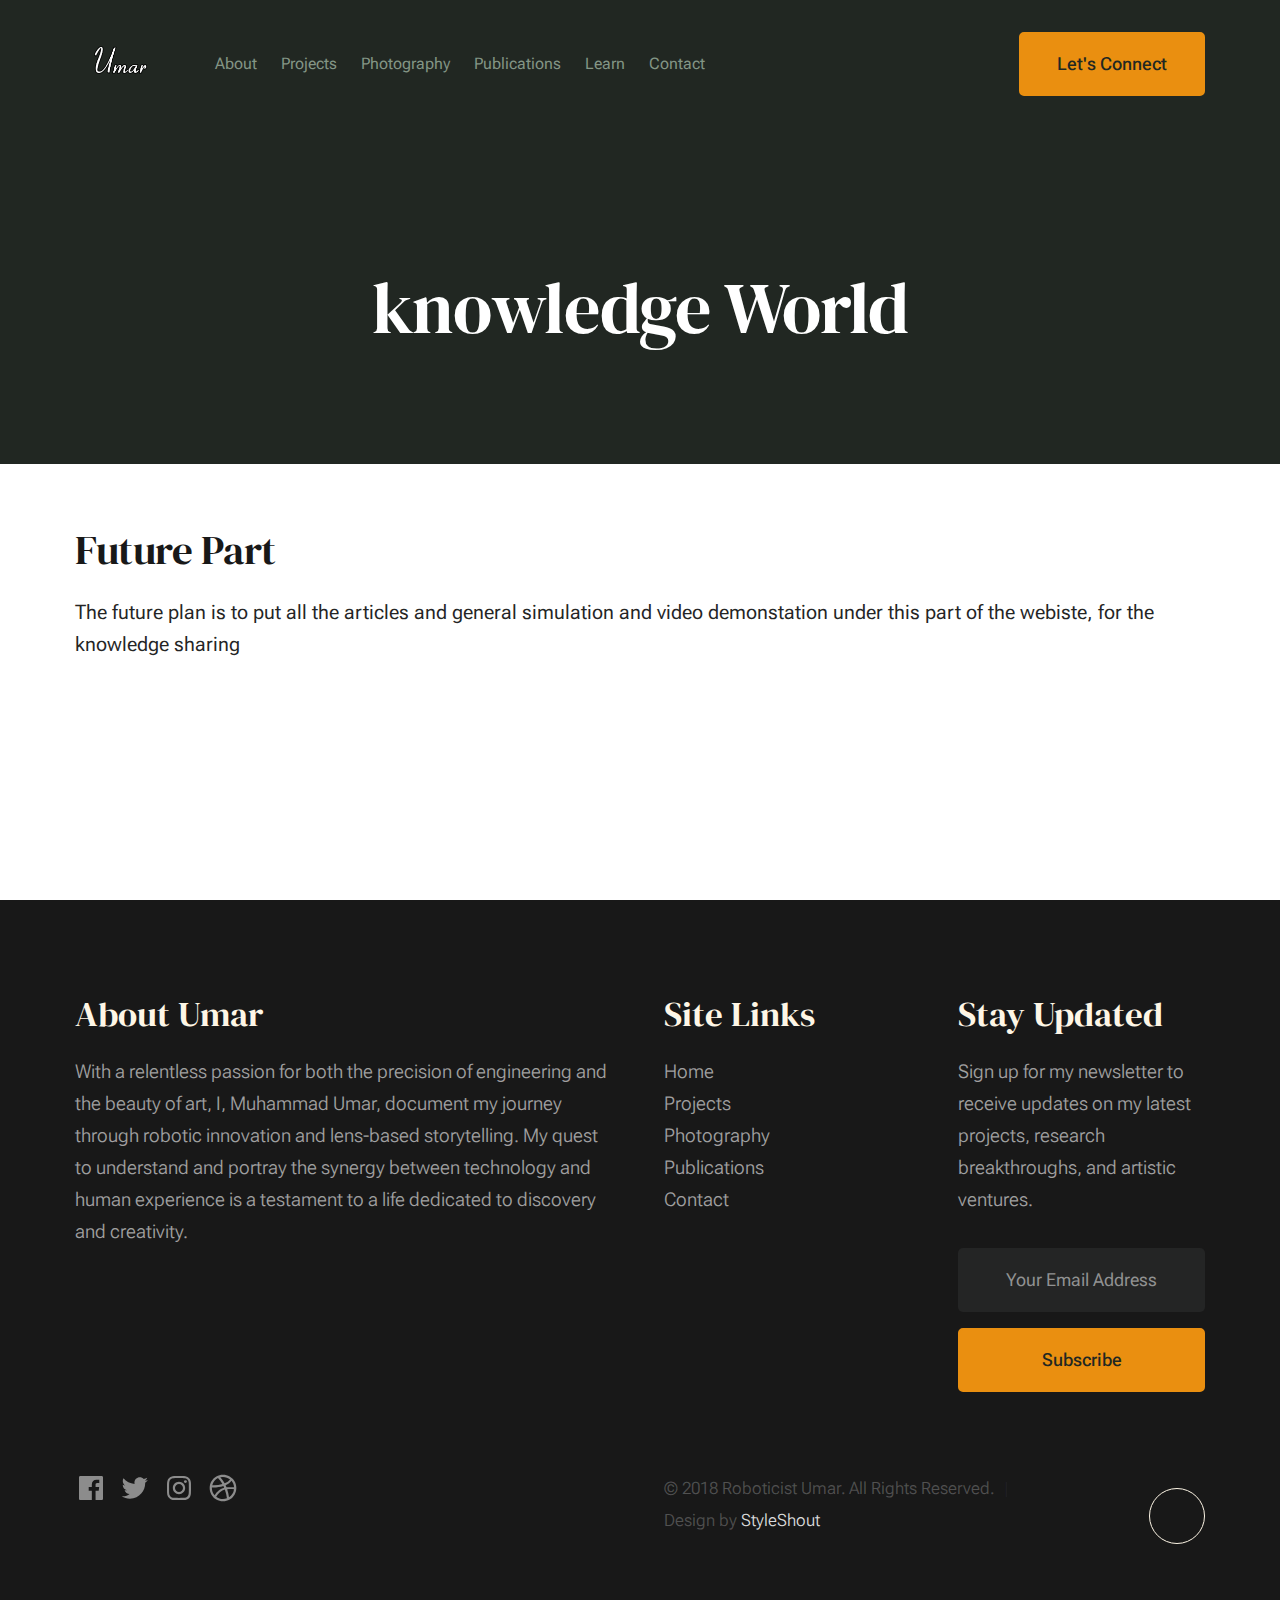
==== learn.html @ 699fba57 "First upload via browser from 2024 repository" ====
<!DOCTYPE html>
<html lang="en" class="no-js">

<head>
    <!-- basic page needs
    ================================================== -->
    <meta charset="utf-8">
    <meta name="viewport" content="width=device-width, initial-scale=1">
    <title>Roboticist Umar</title>

    <!-- CSS ================================================== -->
    <link rel="stylesheet" href="css/vendor.css">
    <link rel="stylesheet" href="css/styles.css">

    <!-- favicons
    ================================================== -->
    <link rel="apple-touch-icon" sizes="180x180" href="apple-touch-icon.png">
    <link rel="icon" type="image/png" sizes="512x512" href="U-Logo-512x512.png">
    <link rel="manifest" href="site.webmanifest">
</head>

<body id="top">
    <!-- page wrap
    ================================================== -->
    <div id="page" class="s-pagewrap ss-home">

        <!-- # site header 
        ================================================== -->
        <header class="s-header">
            <div class="row s-header__inner width-sixteen-col">
                <div class="s-header__block">
                    <div class="s-header__logo">
                        <a class="logo" href="index.html">
                            <img class="logo-image" src="images/Masood Studio Logo.png" alt="Homepage">
                        </a>
                    </div>
                    <style>
                        .logo-image {
                            width: 750px;
                            /* Adjust as needed */
                            height: auto;
                        }
                    </style>
                    <a class="s-header__menu-toggle" href="#0"><span>Menu</span></a>
                </div>
                <nav class="s-header__nav">
                    <ul class="s-header__menu-links">
                        <li><a href="index.html">About</a></li>
                        <li><a href="projects.html">Projects</a></li>
                        <li><a href="photography.html">Photography</a></li>
                        <li><a href="publications.html">Publications</a></li>
                        <li><a href="learn.html">Learn</a></li>
                        <li><a href="contact.html">Contact</a></li>
                    </ul>
                    <div class="s-header__contact">
                        <a href="contact.html" class="btn btn--primary s-header__contact-btn">Let's Connect</a>
                    </div>
                </nav>
            </div>
        </header>

        <!-- # site main content -->
        <!-- # site main content -->
        <section id="content" class="s-content">

            <section class="s-pageheader pageheader">
                <div class="row">
                    <div class="column">
                        <h1 style="color: white;">knowledge World</h1>
                    </div>
                </div>
                <!-- truncated for brevity -->
            </section>

            <div class="row">
                <div class="column">
                    <h2 class="s-content__subheader">Future Part</h2>
                    <p>The future plan is to put all the articles and general simulation and video demonstation under this part of the webiste, for the knowledge sharing</p>
                </div>
            </div>

        </section>

    </div>







    <!-- Footer -->
    <footer class="s-footer">
        <div class="row s-footer__content">
            <div class="column xl-6 lg-6 md-12 s-footer__block s-footer__about">
                <h3>About Umar</h3>
                <p>
                    With a relentless passion for both the precision of engineering and the beauty of art, I, Muhammad
                    Umar, document my journey through robotic innovation and lens-based storytelling. My quest to
                    understand and portray the synergy between technology and human experience is a testament to a life
                    dedicated to discovery and creativity.
                </p>
            </div>
            <div class="column xl-3 lg-6 md-12 s-footer__block s-footer__site-links">
                <h3>Site Links</h3>
                <ul class="link-list">
                    <li><a href="index.html">Home</a></li>
                    <li><a href="projects.html">Projects</a></li>
                    <li><a href="photography.html">Photography</a></li>
                    <li><a href="publications.html">Publications</a></li>
                    <li><a href="contact.html">Contact</a></li>
                </ul>
            </div>
            <div class="column xl-3 lg-6 md-12 tab-12 s-footer__block s-footer__newsletter">
                <h3>Stay Updated</h3>
                <p>
                    Sign up for my newsletter to receive updates on my latest projects, research breakthroughs, and
                    artistic ventures.
                </p>
                <div class="subscribe-form">
                    <form id="mc-form" class="mc-form">
                        <input type="email" name="EMAIL" id="mce-EMAIL" class="u-fullwidth text-center"
                            placeholder="Your Email Address" required>
                        <input type="submit" name="subscribe" value="Subscribe"
                            class="btn btn--primary btn--small u-fullwidth">
                        <div class="mc-status"></div>
                    </form>
                </div>
            </div>
        </div>

        <div class="row s-footer__bottom">
            <div class="column xl-6 lg-12">
                <!-- Social links would go here, replace with your actual social links -->
                <ul class="s-footer__social social-list">
                    <li>
                        <a href="https://www.facebook.com/mumarmasood" target="_blank">
                            <svg xmlns="http://www.w3.org/2000/svg" width="24" height="24" viewBox="0 0 24 24"
                                style="fill:rgba(0, 0, 0, 1);transform:-ms-filter">
                                <path
                                    d="M20,3H4C3.447,3,3,3.448,3,4v16c0,0.552,0.447,1,1,1h8.615v-6.96h-2.338v-2.725h2.338v-2c0-2.325,1.42-3.592,3.5-3.592 c0.699-0.002,1.399,0.034,2.095,0.107v2.42h-1.435c-1.128,0-1.348,0.538-1.348,1.325v1.735h2.697l-0.35,2.725h-2.348V21H20 c0.553,0,1-0.448,1-1V4C21,3.448,20.553,3,20,3z">
                                </path>
                            </svg>
                            <span class="u-screen-reader-text">Facebook</span>
                        </a>
                    </li>
                    <li>
                        <a href="https://www.twitter.com/mumarmasood">
                            <svg xmlns="http://www.w3.org/2000/svg" width="24" height="24" viewBox="0 0 24 24"
                                style="fill:rgba(0, 0, 0, 1);transform:-ms-filter">
                                <path
                                    d="M19.633,7.997c0.013,0.175,0.013,0.349,0.013,0.523c0,5.325-4.053,11.461-11.46,11.461c-2.282,0-4.402-0.661-6.186-1.809 c0.324,0.037,0.636,0.05,0.973,0.05c1.883,0,3.616-0.636,5.001-1.721c-1.771-0.037-3.255-1.197-3.767-2.793 c0.249,0.037,0.499,0.062,0.761,0.062c0.361,0,0.724-0.05,1.061-0.137c-1.847-0.374-3.23-1.995-3.23-3.953v-0.05 c0.537,0.299,1.16,0.486,1.82,0.511C3.534,9.419,2.823,8.184,2.823,6.787c0-0.748,0.199-1.434,0.548-2.032 c1.983,2.443,4.964,4.04,8.306,4.215c-0.062-0.3-0.1-0.611-0.1-0.923c0-2.22,1.796-4.028,4.028-4.028 c1.16,0,2.207,0.486,2.943,1.272c0.91-0.175,1.782-0.512,2.556-0.973c-0.299,0.935-0.936,1.721-1.771,2.22 c0.811-0.088,1.597-0.312,2.319-0.624C21.104,6.712,20.419,7.423,19.633,7.997z">
                                </path>
                            </svg>
                            <span class="u-screen-reader-text">Twitter</span>
                        </a>
                    </li>
                    <li>
                        <a href="https://www.instagram.com/mumarmasood">
                            <svg xmlns="http://www.w3.org/2000/svg" width="24" height="24" viewBox="0 0 24 24"
                                style="fill:rgba(0, 0, 0, 1);transform:-ms-filter">
                                <path
                                    d="M11.999,7.377c-2.554,0-4.623,2.07-4.623,4.623c0,2.554,2.069,4.624,4.623,4.624c2.552,0,4.623-2.07,4.623-4.624 C16.622,9.447,14.551,7.377,11.999,7.377L11.999,7.377z M11.999,15.004c-1.659,0-3.004-1.345-3.004-3.003 c0-1.659,1.345-3.003,3.004-3.003s3.002,1.344,3.002,3.003C15.001,13.659,13.658,15.004,11.999,15.004L11.999,15.004z">
                                </path>
                                <circle cx="16.806" cy="7.207" r="1.078"></circle>
                                <path
                                    d="M20.533,6.111c-0.469-1.209-1.424-2.165-2.633-2.632c-0.699-0.263-1.438-0.404-2.186-0.42 c-0.963-0.042-1.268-0.054-3.71-0.054s-2.755,0-3.71,0.054C7.548,3.074,6.809,3.215,6.11,3.479C4.9,3.946,3.945,4.902,3.477,6.111 c-0.263,0.7-0.404,1.438-0.419,2.186c-0.043,0.962-0.056,1.267-0.056,3.71c0,2.442,0,2.753,0.056,3.71 c0.015,0.748,0.156,1.486,0.419,2.187c0.469,1.208,1.424,2.164,2.634,2.632c0.696,0.272,1.435,0.426,2.185,0.45 c0.963,0.042,1.268,0.055,3.71,0.055s2.755,0,3.71-0.055c0.747-0.015,1.486-0.157,2.186-0.419c1.209-0.469,2.164-1.424,2.633-2.633 c0.263-0.7,0.404-1.438,0.419-2.186c0.043-0.962,0.056-1.267,0.056-3.71s0-2.753-0.056-3.71C20.941,7.57,20.801,6.819,20.533,6.111z M19.315,15.643c-0.007,0.576-0.111,1.147-0.311,1.688c-0.305,0.787-0.926,1.409-1.712,1.711c-0.535,0.199-1.099,0.303-1.67,0.311 c-0.95,0.044-1.218,0.055-3.654,0.055c-2.438,0-2.687,0-3.655-0.055c-0.569-0.007-1.135-0.112-1.669-0.311 c-0.789-0.301-1.414-0.923-1.719-1.711c-0.196-0.534-0.302-1.099-0.311-1.669c-0.043-0.95-0.053-1.218-0.053-3.654 c0-2.437,0-2.686,0.053-3.655c0.007-0.576,0.111-1.146,0.311-1.687c0.305-0.789,0.93-1.41,1.719-1.712 c0.534-0.198,1.1-0.303,1.669-0.311c0.951-0.043,1.218-0.055,3.655-0.055c2.437,0,2.687,0,3.654,0.055 c0.571,0.007,1.135,0.112,1.67,0.311c0.786,0.303,1.407,0.925,1.712,1.712c0.196,0.534,0.302,1.099,0.311,1.669 c0.043,0.951,0.054,1.218,0.054,3.655c0,2.436,0,2.698-0.043,3.654H19.315z">
                                </path>
                            </svg>
                            <span class="u-screen-reader-text">Instagram</span>
                        </a>
                    </li>
                    <li>
                        <a href="https://www.linkedin.com/mumarmasood">
                            <svg xmlns="http://www.w3.org/2000/svg" width="24" height="24" viewBox="0 0 24 24"
                                style="fill: rgba(0, 0, 0, 1);transform:msFilter">
                                <path
                                    d="M20.66 6.98a9.932 9.932 0 0 0-3.641-3.64C15.486 2.447 13.813 2 12 2s-3.486.447-5.02 1.34c-1.533.893-2.747 2.107-3.64 3.64S2 10.187 2 12s.446 3.487 1.34 5.02a9.924 9.924 0 0 0 3.641 3.64C8.514 21.553 10.187 22 12 22s3.486-.447 5.02-1.34a9.932 9.932 0 0 0 3.641-3.64C21.554 15.487 22 13.813 22 12s-.446-3.487-1.34-5.02zM12 3.66c2 0 3.772.64 5.32 1.919-.92 1.174-2.286 2.14-4.1 2.9-1.002-1.813-2.088-3.327-3.261-4.54A7.715 7.715 0 0 1 12 3.66zM5.51 6.8a8.116 8.116 0 0 1 2.711-2.22c1.212 1.201 2.325 2.7 3.34 4.5-2 .6-4.114.9-6.341.9-.573 0-1.006-.013-1.3-.04A8.549 8.549 0 0 1 5.51 6.8zM3.66 12c0-.054.003-.12.01-.2.007-.08.01-.146.01-.2.254.014.641.02 1.161.02 2.666 0 5.146-.367 7.439-1.1.187.373.381.793.58 1.26-1.32.293-2.674 1.006-4.061 2.14S6.4 16.247 5.76 17.5c-1.4-1.587-2.1-3.42-2.1-5.5zM12 20.34c-1.894 0-3.594-.587-5.101-1.759.601-1.187 1.524-2.322 2.771-3.401 1.246-1.08 2.483-1.753 3.71-2.02a29.441 29.441 0 0 1 1.56 6.62 8.166 8.166 0 0 1-2.94.56zm7.08-3.96a8.351 8.351 0 0 1-2.58 2.621c-.24-2.08-.7-4.107-1.379-6.081.932-.066 1.765-.1 2.5-.1.799 0 1.686.034 2.659.1a8.098 8.098 0 0 1-1.2 3.46zm-1.24-5c-1.16 0-2.233.047-3.22.14a27.053 27.053 0 0 0-.68-1.62c2.066-.906 3.532-2.006 4.399-3.3 1.2 1.414 1.854 3.027 1.96 4.84-.812-.04-1.632-.06-2.459-.06z">
                                </path>
                            </svg>
                            <span class="u-screen-reader-text">LinkedIn</span>
                        </a>
                    </li>
                </ul> <!-- end s-footer__social -->
            </div>
            <div class="column xl-6 lg-12">
                <p class="ss-copyright">
                    <span>&copy; 2018 Roboticist Umar. All Rights Reserved.</span>
                    <span>Design by <a href="https://www.styleshout.com/">StyleShout</a></span>
                </p>
            </div>

            <div class="ss-go-top">
                <a class="smoothscroll" title="Back to Top" href="#top">
                    <!-- Back to top SVG icon code -->
                </a>
            </div> <!-- end ss-go-top -->
        </div>

    </footer> <!-- end s-footer -->

    <!-- preloader
================================================== -->


    <!-- Java Script
================================================== -->
    <script src="js/plugins.js"></script>
    <script src="js/main.js"></script>

</body>

</html>
---- css/vendor.css ----
/* ===================================================================
 * Monica Third-party Stylesheets
 * Template Ver. 1.0.0
 * 12-13-2022
 * -------------------------------------------------------------------
 *
 * TOC:
 * # PrismJS
 * # Swiper
 *
 * ------------------------------------------------------------------- */


/* ===================================================================
 * # PrismJS 1.20.0
 *   https://prismjs.com/download.html#themes=prism-okaidia&languages=markup+css+clike+javascript+markup-templating+php 
 *   
 *   okaidia theme for JavaScript, CSS and HTML
 *   Loosely based on Monokai textmate theme by http://www.monokai.nl/
 *   @author ocodia
 * ------------------------------------------------------------------- */
code[class*=language-],
pre[class*=language-] {
  color          : #f8f8f2;
  background     : none;
  text-shadow    : 0 1px rgba(0, 0, 0, 0.3);
  font-family    : var(--font-mono);
  font-size      : calc(var(--text-size) * 0.9444);
  text-align     : left;
  white-space    : pre;
  word-spacing   : normal;
  word-break     : normal;
  word-wrap      : normal;
  line-height    : var(--vspace-1);
  -moz-tab-size  : 4;
  -o-tab-size    : 4;
  tab-size       : 4;
  -webkit-hyphens: none;
  -ms-hyphens    : none;
  hyphens        : none;
}

/* Code blocks */
pre[class*=language-] {
  padding : var(--vspace-0_5) 0 var(--vspace-1);
  margin  : var(--vspace-1) 0;
  overflow: auto;
}

:not(pre)>code[class*=language-],
pre[class*=language-] {
  background: #272822;
}

/* Inline code */
:not(pre)>code[class*=language-] {
  padding    : 0.1em;
  white-space: normal;
}

.token.comment,
.token.prolog,
.token.doctype,
.token.cdata {
  color: slategray;
}

.token.punctuation {
  color: #f8f8f2;
}

.token.namespace {
  opacity: 0.7;
}

.token.property,
.token.tag,
.token.constant,
.token.symbol,
.token.deleted {
  color: #f92672;
}

.token.boolean,
.token.number {
  color: #ae81ff;
}

.token.selector,
.token.attr-name,
.token.string,
.token.char,
.token.builtin,
.token.inserted {
  color: #a6e22e;
}

.token.operator,
.token.entity,
.token.url,
.language-css .token.string,
.style .token.string,
.token.variable {
  color: #f8f8f2;
}

.token.atrule,
.token.attr-value,
.token.function,
.token.class-name {
  color: #e6db74;
}

.token.keyword {
  color: #66d9ef;
}

.token.regex,
.token.important {
  color: #fd971f;
}

.token.important,
.token.bold {
  font-weight: bold;
}

.token.italic {
  font-style: italic;
}

.token.entity {
  cursor: help;
}



/* ===================================================================
 * # Swiper 6.4.5
 *   Most modern mobile touch slider and framework with hardware accelerated transitions
 *   https://swiperjs.com
 *
 *   Copyright 2014-2020 Vladimir Kharlampidi
 *
 *   Released under the MIT License
 *
 *   Released on: December 18, 2020
 * ------------------------------------------------------------------- */
@font-face {
  font-family: "swiper-icons";
  src        : url("data:application/font-woff;charset=utf-8;base64, [base64]//wADZ2x5ZgAAAywAAADMAAAD2MHtryVoZWFkAAABbAAAADAAAAA2E2+eoWhoZWEAAAGcAAAAHwAAACQC9gDzaG10eAAAAigAAAAZAAAArgJkABFsb2NhAAAC0AAAAFoAAABaFQAUGG1heHAAAAG8AAAAHwAAACAAcABAbmFtZQAAA/gAAAE5AAACXvFdBwlwb3N0AAAFNAAAAGIAAACE5s74hXjaY2BkYGAAYpf5Hu/j+W2+MnAzMYDAzaX6QjD6/4//Bxj5GA8AuRwMYGkAPywL13jaY2BkYGA88P8Agx4j+/8fQDYfA1AEBWgDAIB2BOoAeNpjYGRgYNBh4GdgYgABEMnIABJzYNADCQAACWgAsQB42mNgYfzCOIGBlYGB0YcxjYGBwR1Kf2WQZGhhYGBiYGVmgAFGBiQQkOaawtDAoMBQxXjg/wEGPcYDDA4wNUA2CCgwsAAAO4EL6gAAeNpj2M0gyAACqxgGNWBkZ2D4/wMA+xkDdgAAAHjaY2BgYGaAYBkGRgYQiAHyGMF8FgYHIM3DwMHABGQrMOgyWDLEM1T9/w8UBfEMgLzE////P/5//f/V/xv+r4eaAAeMbAxwIUYmIMHEgKYAYjUcsDAwsLKxc3BycfPw8jEQA/[base64]/uznmfPFBNODM2K7MTQ45YEAZqGP81AmGGcF3iPqOop0r1SPTaTbVkfUe4HXj97wYE+yNwWYxwWu4v1ugWHgo3S1XdZEVqWM7ET0cfnLGxWfkgR42o2PvWrDMBSFj/IHLaF0zKjRgdiVMwScNRAoWUoH78Y2icB/yIY09An6AH2Bdu/UB+yxopYshQiEvnvu0dURgDt8QeC8PDw7Fpji3fEA4z/PEJ6YOB5hKh4dj3EvXhxPqH/SKUY3rJ7srZ4FZnh1PMAtPhwP6fl2PMJMPDgeQ4rY8YT6Gzao0eAEA409DuggmTnFnOcSCiEiLMgxCiTI6Cq5DZUd3Qmp10vO0LaLTd2cjN4fOumlc7lUYbSQcZFkutRG7g6JKZKy0RmdLY680CDnEJ+UMkpFFe1RN7nxdVpXrC4aTtnaurOnYercZg2YVmLN/d/gczfEimrE/fs/bOuq29Zmn8tloORaXgZgGa78yO9/cnXm2BpaGvq25Dv9S4E9+5SIc9PqupJKhYFSSl47+Qcr1mYNAAAAeNptw0cKwkAAAMDZJA8Q7OUJvkLsPfZ6zFVERPy8qHh2YER+3i/BP83vIBLLySsoKimrqKqpa2hp6+jq6RsYGhmbmJqZSy0sraxtbO3sHRydnEMU4uR6yx7JJXveP7WrDycAAAAAAAH//wACeNpjYGRgYOABYhkgZgJCZgZNBkYGLQZtIJsFLMYAAAw3ALgAeNolizEKgDAQBCchRbC2sFER0YD6qVQiBCv/H9ezGI6Z5XBAw8CBK/m5iQQVauVbXLnOrMZv2oLdKFa8Pjuru2hJzGabmOSLzNMzvutpB3N42mNgZGBg4GKQYzBhYMxJLMlj4GBgAYow/P/PAJJhLM6sSoWKfWCAAwDAjgbRAAB42mNgYGBkAIIbCZo5IPrmUn0hGA0AO8EFTQAA") format("woff");
  font-weight: 400;
  font-style : normal;
}

:root {
  --swiper-theme-color: #007aff;
}

.swiper-container {
  margin-left : auto;
  margin-right: auto;
  position    : relative;
  overflow    : hidden;
  list-style  : none;
  padding     : 0;
  /* Fix of Webkit flickering */
  z-index     : 1;
}

.swiper-container-vertical>.swiper-wrapper {
  flex-direction: column;
}

.swiper-wrapper {
  position           : relative;
  width              : 100%;
  height             : 100%;
  z-index            : 1;
  display            : flex;
  transition-property: transform;
  box-sizing         : content-box;
}

.swiper-container-android .swiper-slide,
.swiper-wrapper {
  transform: translate3d(0px, 0, 0);
}

.swiper-container-multirow>.swiper-wrapper {
  flex-wrap: wrap;
}

.swiper-container-multirow-column>.swiper-wrapper {
  flex-wrap     : wrap;
  flex-direction: column;
}

.swiper-container-free-mode>.swiper-wrapper {
  transition-timing-function: ease-out;
  margin                    : 0 auto;
}

.swiper-slide {
  flex-shrink        : 0;
  width              : 100%;
  height             : 100%;
  position           : relative;
  transition-property: transform;
}

.swiper-slide-invisible-blank {
  visibility: hidden;
}

/* Auto Height */
.swiper-container-autoheight,
.swiper-container-autoheight .swiper-slide {
  height: auto;
}

.swiper-container-autoheight .swiper-wrapper {
  align-items        : flex-start;
  transition-property: transform, height;
}

/* 3D Effects */
.swiper-container-3d {
  perspective: 1200px;
}

.swiper-container-3d .swiper-wrapper,
.swiper-container-3d .swiper-slide,
.swiper-container-3d .swiper-slide-shadow-left,
.swiper-container-3d .swiper-slide-shadow-right,
.swiper-container-3d .swiper-slide-shadow-top,
.swiper-container-3d .swiper-slide-shadow-bottom,
.swiper-container-3d .swiper-cube-shadow {
  transform-style: preserve-3d;
}

.swiper-container-3d .swiper-slide-shadow-left,
.swiper-container-3d .swiper-slide-shadow-right,
.swiper-container-3d .swiper-slide-shadow-top,
.swiper-container-3d .swiper-slide-shadow-bottom {
  position      : absolute;
  left          : 0;
  top           : 0;
  width         : 100%;
  height        : 100%;
  pointer-events: none;
  z-index       : 10;
}

.swiper-container-3d .swiper-slide-shadow-left {
  background-image: linear-gradient(to left, rgba(0, 0, 0, 0.5), rgba(0, 0, 0, 0));
}

.swiper-container-3d .swiper-slide-shadow-right {
  background-image: linear-gradient(to right, rgba(0, 0, 0, 0.5), rgba(0, 0, 0, 0));
}

.swiper-container-3d .swiper-slide-shadow-top {
  background-image: linear-gradient(to top, rgba(0, 0, 0, 0.5), rgba(0, 0, 0, 0));
}

.swiper-container-3d .swiper-slide-shadow-bottom {
  background-image: linear-gradient(to bottom, rgba(0, 0, 0, 0.5), rgba(0, 0, 0, 0));
}

/* CSS Mode */
.swiper-container-css-mode>.swiper-wrapper {
  overflow          : auto;
  scrollbar-width   : none;
  /* For Firefox */
  -ms-overflow-style: none;
  /* For Internet Explorer and Edge */
}

.swiper-container-css-mode>.swiper-wrapper::-webkit-scrollbar {
  display: none;
}

.swiper-container-css-mode>.swiper-wrapper>.swiper-slide {
  scroll-snap-align: start start;
}

.swiper-container-horizontal.swiper-container-css-mode>.swiper-wrapper {
  -ms-scroll-snap-type: x mandatory;
  scroll-snap-type    : x mandatory;
}

.swiper-container-vertical.swiper-container-css-mode>.swiper-wrapper {
  -ms-scroll-snap-type: y mandatory;
  scroll-snap-type    : y mandatory;
}

:root {
  --swiper-navigation-size   : 44px;
  /*
    --swiper-navigation-color: var(--swiper-theme-color);
    */
}

.swiper-button-prev,
.swiper-button-next {
  position       : absolute;
  top            : 50%;
  width          : calc(var(--swiper-navigation-size) / 44 * 27);
  height         : var(--swiper-navigation-size);
  margin-top     : calc(-1 * var(--swiper-navigation-size) / 2);
  z-index        : 10;
  cursor         : pointer;
  display        : flex;
  align-items    : center;
  justify-content: center;
  color          : var(--swiper-navigation-color, var(--swiper-theme-color));
}

.swiper-button-prev.swiper-button-disabled,
.swiper-button-next.swiper-button-disabled {
  opacity       : 0.35;
  cursor        : auto;
  pointer-events: none;
}

.swiper-button-prev:after,
.swiper-button-next:after {
  font-family   : swiper-icons;
  font-size     : var(--swiper-navigation-size);
  text-transform: none !important;
  letter-spacing: 0;
  text-transform: none;
  font-variant  : initial;
  line-height   : 1;
}

.swiper-button-prev,
.swiper-container-rtl .swiper-button-next {
  left : 10px;
  right: auto;
}

.swiper-button-prev:after,
.swiper-container-rtl .swiper-button-next:after {
  content: "prev";
}

.swiper-button-next,
.swiper-container-rtl .swiper-button-prev {
  right: 10px;
  left : auto;
}

.swiper-button-next:after,
.swiper-container-rtl .swiper-button-prev:after {
  content: "next";
}

.swiper-button-prev.swiper-button-white,
.swiper-button-next.swiper-button-white {
  --swiper-navigation-color: #ffffff;
}

.swiper-button-prev.swiper-button-black,
.swiper-button-next.swiper-button-black {
  --swiper-navigation-color: #000000;
}

.swiper-button-lock {
  display: none;
}

:root {
  /*
    --swiper-pagination-color: var(--swiper-theme-color);
    */
}

.swiper-pagination {
  position  : absolute;
  text-align: center;
  transition: 300ms opacity;
  transform : translate3d(0, 0, 0);
  z-index   : 10;
}

.swiper-pagination.swiper-pagination-hidden {
  opacity: 0;
}

/* Common Styles */
.swiper-pagination-fraction,
.swiper-pagination-custom,
.swiper-container-horizontal>.swiper-pagination-bullets {
  bottom: 10px;
  left  : 0;
  width : 100%;
}

/* Bullets */
.swiper-pagination-bullets-dynamic {
  overflow : hidden;
  font-size: 0;
}

.swiper-pagination-bullets-dynamic .swiper-pagination-bullet {
  transform: scale(0.33);
  position : relative;
}

.swiper-pagination-bullets-dynamic .swiper-pagination-bullet-active {
  transform: scale(1);
}

.swiper-pagination-bullets-dynamic .swiper-pagination-bullet-active-main {
  transform: scale(1);
}

.swiper-pagination-bullets-dynamic .swiper-pagination-bullet-active-prev {
  transform: scale(0.66);
}

.swiper-pagination-bullets-dynamic .swiper-pagination-bullet-active-prev-prev {
  transform: scale(0.33);
}

.swiper-pagination-bullets-dynamic .swiper-pagination-bullet-active-next {
  transform: scale(0.66);
}

.swiper-pagination-bullets-dynamic .swiper-pagination-bullet-active-next-next {
  transform: scale(0.33);
}

.swiper-pagination-bullet {
  width        : 8px;
  height       : 8px;
  display      : inline-block;
  border-radius: 100%;
  background   : #000;
  opacity      : 0.2;
}

button.swiper-pagination-bullet {
  border            : none;
  margin            : 0;
  padding           : 0;
  box-shadow        : none;
  -webkit-appearance: none;
  -moz-appearance   : none;
  appearance        : none;
}

.swiper-pagination-clickable .swiper-pagination-bullet {
  cursor: pointer;
}

.swiper-pagination-bullet-active {
  opacity   : 1;
  background: var(--swiper-pagination-color, var(--swiper-theme-color));
}

.swiper-container-vertical>.swiper-pagination-bullets {
  right    : 10px;
  top      : 50%;
  transform: translate3d(0px, -50%, 0);
}

.swiper-container-vertical>.swiper-pagination-bullets .swiper-pagination-bullet {
  margin : 6px 0;
  display: block;
}

.swiper-container-vertical>.swiper-pagination-bullets.swiper-pagination-bullets-dynamic {
  top      : 50%;
  transform: translateY(-50%);
  width    : 8px;
}

.swiper-container-vertical>.swiper-pagination-bullets.swiper-pagination-bullets-dynamic .swiper-pagination-bullet {
  display   : inline-block;
  transition: 200ms transform, 200ms top;
}

.swiper-container-horizontal>.swiper-pagination-bullets .swiper-pagination-bullet {
  margin: 0 4px;
}

.swiper-container-horizontal>.swiper-pagination-bullets.swiper-pagination-bullets-dynamic {
  left       : 50%;
  transform  : translateX(-50%);
  white-space: nowrap;
}

.swiper-container-horizontal>.swiper-pagination-bullets.swiper-pagination-bullets-dynamic .swiper-pagination-bullet {
  transition: 200ms transform, 200ms left;
}

.swiper-container-horizontal.swiper-container-rtl>.swiper-pagination-bullets-dynamic .swiper-pagination-bullet {
  transition: 200ms transform, 200ms right;
}

/* Progress */
.swiper-pagination-progressbar {
  background: rgba(0, 0, 0, 0.25);
  position  : absolute;
}

.swiper-pagination-progressbar .swiper-pagination-progressbar-fill {
  background      : var(--swiper-pagination-color, var(--swiper-theme-color));
  position        : absolute;
  left            : 0;
  top             : 0;
  width           : 100%;
  height          : 100%;
  transform       : scale(0);
  transform-origin: left top;
}

.swiper-container-rtl .swiper-pagination-progressbar .swiper-pagination-progressbar-fill {
  transform-origin: right top;
}

.swiper-container-horizontal>.swiper-pagination-progressbar,
.swiper-container-vertical>.swiper-pagination-progressbar.swiper-pagination-progressbar-opposite {
  width : 100%;
  height: 4px;
  left  : 0;
  top   : 0;
}

.swiper-container-vertical>.swiper-pagination-progressbar,
.swiper-container-horizontal>.swiper-pagination-progressbar.swiper-pagination-progressbar-opposite {
  width : 4px;
  height: 100%;
  left  : 0;
  top   : 0;
}

.swiper-pagination-white {
  --swiper-pagination-color: #ffffff;
}

.swiper-pagination-black {
  --swiper-pagination-color: #000000;
}

.swiper-pagination-lock {
  display: none;
}

/* Scrollbar */
.swiper-scrollbar {
  border-radius   : 10px;
  position        : relative;
  -ms-touch-action: none;
  background      : rgba(0, 0, 0, 0.1);
}

.swiper-container-horizontal>.swiper-scrollbar {
  position: absolute;
  left    : 1%;
  bottom  : 3px;
  z-index : 50;
  height  : 5px;
  width   : 98%;
}

.swiper-container-vertical>.swiper-scrollbar {
  position: absolute;
  right   : 3px;
  top     : 1%;
  z-index : 50;
  width   : 5px;
  height  : 98%;
}

.swiper-scrollbar-drag {
  height       : 100%;
  width        : 100%;
  position     : relative;
  background   : rgba(0, 0, 0, 0.5);
  border-radius: 10px;
  left         : 0;
  top          : 0;
}

.swiper-scrollbar-cursor-drag {
  cursor: move;
}

.swiper-scrollbar-lock {
  display: none;
}

.swiper-zoom-container {
  width          : 100%;
  height         : 100%;
  display        : flex;
  justify-content: center;
  align-items    : center;
  text-align     : center;
}

.swiper-zoom-container>img,
.swiper-zoom-container>svg,
.swiper-zoom-container>canvas {
  max-width    : 100%;
  max-height   : 100%;
  -o-object-fit: contain;
  object-fit   : contain;
}

.swiper-slide-zoomed {
  cursor: move;
}

/* Preloader */
:root {
  /*
    --swiper-preloader-color: var(--swiper-theme-color);
    */
}

.swiper-lazy-preloader {
  width            : 42px;
  height           : 42px;
  position         : absolute;
  left             : 50%;
  top              : 50%;
  margin-left      : -21px;
  margin-top       : -21px;
  z-index          : 10;
  transform-origin : 50%;
  -webkit-animation: swiper-preloader-spin 1s infinite linear;
  animation        : swiper-preloader-spin 1s infinite linear;
  box-sizing       : border-box;
  border           : 4px solid var(--swiper-preloader-color, var(--swiper-theme-color));
  border-radius    : 50%;
  border-top-color : transparent;
}

.swiper-lazy-preloader-white {
  --swiper-preloader-color: #fff;
}

.swiper-lazy-preloader-black {
  --swiper-preloader-color: #000;
}

@-webkit-keyframes swiper-preloader-spin {
  100% {
    transform: rotate(360deg);
  }
}

@keyframes swiper-preloader-spin {
  100% {
    transform: rotate(360deg);
  }
}

/* a11y */
.swiper-container .swiper-notification {
  position      : absolute;
  left          : 0;
  top           : 0;
  pointer-events: none;
  opacity       : 0;
  z-index       : -1000;
}

.swiper-container-fade.swiper-container-free-mode .swiper-slide {
  transition-timing-function: ease-out;
}

.swiper-container-fade .swiper-slide {
  pointer-events     : none;
  transition-property: opacity;
}

.swiper-container-fade .swiper-slide .swiper-slide {
  pointer-events: none;
}

.swiper-container-fade .swiper-slide-active,
.swiper-container-fade .swiper-slide-active .swiper-slide-active {
  pointer-events: auto;
}

.swiper-container-cube {
  overflow: visible;
}

.swiper-container-cube .swiper-slide {
  pointer-events             : none;
  -webkit-backface-visibility: hidden;
  backface-visibility        : hidden;
  z-index                    : 1;
  visibility                 : hidden;
  transform-origin           : 0 0;
  width                      : 100%;
  height                     : 100%;
}

.swiper-container-cube .swiper-slide .swiper-slide {
  pointer-events: none;
}

.swiper-container-cube.swiper-container-rtl .swiper-slide {
  transform-origin: 100% 0;
}

.swiper-container-cube .swiper-slide-active,
.swiper-container-cube .swiper-slide-active .swiper-slide-active {
  pointer-events: auto;
}

.swiper-container-cube .swiper-slide-active,
.swiper-container-cube .swiper-slide-next,
.swiper-container-cube .swiper-slide-prev,
.swiper-container-cube .swiper-slide-next+.swiper-slide {
  pointer-events: auto;
  visibility    : visible;
}

.swiper-container-cube .swiper-slide-shadow-top,
.swiper-container-cube .swiper-slide-shadow-bottom,
.swiper-container-cube .swiper-slide-shadow-left,
.swiper-container-cube .swiper-slide-shadow-right {
  z-index                    : 0;
  -webkit-backface-visibility: hidden;
  backface-visibility        : hidden;
}

.swiper-container-cube .swiper-cube-shadow {
  position  : absolute;
  left      : 0;
  bottom    : 0px;
  width     : 100%;
  height    : 100%;
  background: #000;
  opacity   : 0.6;
  filter    : blur(50px);
  z-index   : 0;
}

.swiper-container-flip {
  overflow: visible;
}

.swiper-container-flip .swiper-slide {
  pointer-events             : none;
  -webkit-backface-visibility: hidden;
  backface-visibility        : hidden;
  z-index                    : 1;
}

.swiper-container-flip .swiper-slide .swiper-slide {
  pointer-events: none;
}

.swiper-container-flip .swiper-slide-active,
.swiper-container-flip .swiper-slide-active .swiper-slide-active {
  pointer-events: auto;
}

.swiper-container-flip .swiper-slide-shadow-top,
.swiper-container-flip .swiper-slide-shadow-bottom,
.swiper-container-flip .swiper-slide-shadow-left,
.swiper-container-flip .swiper-slide-shadow-right {
  z-index                    : 0;
  -webkit-backface-visibility: hidden;
  backface-visibility        : hidden;
}
---- css/styles.css ----
@charset "UTF-8";
/* =================================================================== 
 * Monica Main Stylesheet
 * Template Ver. 1.0.0
 * 12-13-2022
 * ------------------------------------------------------------------
 *
 * TOC:
 * # SETTINGS
 *		## fonts
 *    	## colors
 *	  	## spacing and typescale
 *		## grid variables
 * # CSS RESET
 * # GRID
 *		## extra large devices
 *		## large devices
 *		## medium devices 
 *		## tablet devices
 *		## mobile devices
 *		## small mobile devices
 *		## additional column stackpoints 
 * # BASE SETUP
 * # UTILITY CLASSES
 * # TYPOGRAPHY 
 *		## additional typography & helper classes
 *		## lists
 *		## media 
 *		## spacing
 * # PRELOADER
 *		## page loaded
 * # FORM 
 *		## style placeholder text
 *		## change autocomplete styles in Chrome
 * # BUTTONS
 * # TABLE
 * # COMPONENTS
 *		## pagination 
 *		## alert box 
 *		## skillbars
 *		## stats tabs
 * # PROJECT-WIDE SHARED STYLES
 *		## list items
 *		## social list
 *		## blog card
 *		## testimonials
 *		## swiper overrides
 * # GRID-BASED LAYOUTS
 *		## grid block
 *		## list grid
 * # PAGE WRAP
 * # SITE HEADER
 *		## logo
 *		## main navigation
 *		## mobile menu toggle
 * # PAGEHEADER & PAGECONTENT
 * # INTRO
 *		## intro content
 *		## intro scroll down
 *		## intro transitions
 * # ABOUT
 * # EXPERTISE
 * # CLIENTS
 *		## clients list
 * # CTA
 * # JOURNAL
 * # FOOTER
 *		## newsletter
 *		## copyright
 *		## go top
 * # BLOG STYLES 
 * # PAGE STYLES 
 *		## services page
 *		## contact page
 *
 * ------------------------------------------------------------------ */


/* ===================================================================
 * # SETTINGS
 *
 *
 * ------------------------------------------------------------------- */

/* ------------------------------------------------------------------- 
 * ## fonts 
 * ------------------------------------------------------------------- */
@import url("https://fonts.googleapis.com/css2?family=DM+Serif+Display&family=Roboto+Flex:opsz,wght@8..144,300;8..144,400;8..144,500;8..144,600&display=swap");

:root {
	--font-1: "Roboto Flex", sans-serif;
	--font-2: "DM Serif Display", Serif;

	/* monospace
   */
	--font-mono: Consolas, "Andale Mono", Courier, "Courier New", monospace;
}

/* ------------------------------------------------------------------- 
 * ## colors
 * ------------------------------------------------------------------- */
:root {
	/* color-1(#EA9010)
   * color-2(#343D35)
   * color-3(#FEF5E4)
   */
	--color-1: hsla(35, 87%, 49%, 1);
	--color-2: hsla(127, 8%, 22%, 1);
	--color-3: hsla(39, 93%, 95%, 1);

	/* theme color variations
   */
	--color-1-lightest: hsla(35, 87%, 96%, 1);
	--color-1-lighter: hsla(35, 87%, 69%, 1);
	--color-1-light: hsla(35, 87%, 59%, 1);
	--color-1-dark: hsla(35, 87%, 39%, 1);
	--color-1-darker: hsla(35, 87%, 29%, 1);
	--color-1-darkest: hsla(35, 87%, 10%, 1);

	--color-2-lightest: hsla(127, 8%, 55%, 1);
	--color-2-lighter: hsla(127, 8%, 42%, 1);
	--color-2-light: hsla(127, 8%, 32%, 1);
	--color-2-dark: hsla(127, 8%, 14%, 1);
	--color-2-darker: hsla(127, 8%, 2%, 1);

	--color-3-light: hsla(39, 93%, 100%, 1);
	--color-3-dark: hsla(39, 93%, 85%, 1);
	--color-3-darker: hsla(39, 93%, 75%, 1);

	/* feedback colors
   * color-error(#ffd1d2), color-success(#c8e675), 
   * color-info(#d7ecfb), color-notice(#fff099)
   */
	--color-error: hsla(359, 100%, 91%, 1);
	--color-success: hsla(76, 69%, 68%, 1);
	--color-info: hsla(205, 82%, 91%, 1);
	--color-notice: hsla(51, 100%, 80%, 1);
	--color-error-content: hsla(359, 50%, 50%, 1);
	--color-success-content: hsla(76, 29%, 28%, 1);
	--color-info-content: hsla(205, 32%, 31%, 1);
	--color-notice-content: hsla(51, 30%, 30%, 1);

	/* shades 
   * generated using 
   * Tint & Shade Generator 
   * (https                     ://maketintsandshades.com/)
   */
	--color-black: #000000;
	--color-gray-19: #121212;
	--color-gray-18: #242525;
	--color-gray-17: #363737;
	--color-gray-16: #484949;
	--color-gray-15: #5b5c5c;
	--color-gray-14: #6d6e6e;
	--color-gray-13: #7f8080;
	--color-gray-12: #919292;
	--color-gray-11: #a3a5a5;
	--color-gray-10: #b5b7b7;
	--color-gray-9: #bcbebe;
	--color-gray-8: #c4c5c5;
	--color-gray-7: #cbcdcd;
	--color-gray-6: #d3d4d4;
	--color-gray-5: #dadbdb;
	--color-gray-4: #e1e2e2;
	--color-gray-3: #e9e9e9;
	--color-gray-2: #f0f1f1;
	--color-gray-1: #f8f8f8;
	--color-white: #ffffff;

	/* text
   */
	--color-text: var(--color-gray-18);
	--color-text-dark: #181818;
	--color-text-light: var(--color-gray-14);
	--color-placeholder: var(--color-gray-12);

	/* link
   */
	--color-link: var(--color-1);
	--color-link-hover: var(--color-2-lighter);
	--color-link-active: var(--color-2-lighter);

	/* buttons
   */
	--color-btn: var(--color-gray-4);
	--color-btn-text: var(--color-text);
	--color-btn-hover: var(--color-gray-5);
	--color-btn-hover-text: var(--color-text);
	--color-btn-primary: var(--color-1);
	--color-btn-primary-text: var(--color-2-dark);
	--color-btn-primary-hover: var(--color-1-light);
	--color-btn-primary-hover-text: var(--color-2-dark);
	--color-btn-stroke: var(--color-text-dark);
	--color-btn-stroke-text: var(--color-text-dark);
	--color-btn-stroke-hover: var(--color-text-dark);
	--color-btn-stroke-hover-text: var(--color-white);

	/* preloader
   */
	--color-preloader-bg: var(--color-2-dark);
	--color-loader: var(--color-white);
	--color-loader-light: var(--color-2-light);

	/* others
   */
	--color-body: white;
	--color-border: rgba(0, 0, 0, .1);
	--border-radius: 5px;
}

/* ------------------------------------------------------------------- 
 * ## spacing and typescale
 * ------------------------------------------------------------------- */
:root {
	/* spacing
   * base font size: 20px 
   * vertical space unit : 32px
   */
	--base-size: 62.5%;
	--multiplier: 1;
	--base-font-size: calc(2rem * var(--multiplier));
	--space: calc(3.2rem * var(--multiplier));

	/* vertical spacing 
   */
	--vspace-0_125: calc(0.125 * var(--space));
	--vspace-0_25: calc(0.25 * var(--space));
	--vspace-0_375: calc(0.375 * var(--space));
	--vspace-0_5: calc(0.5 * var(--space));
	--vspace-0_625: calc(0.625 * var(--space));
	--vspace-0_75: calc(0.75 * var(--space));
	--vspace-0_875: calc(0.875 * var(--space));
	--vspace-1: calc(var(--space));
	--vspace-1_25: calc(1.25 * var(--space));
	--vspace-1_5: calc(1.5 * var(--space));
	--vspace-1_75: calc(1.75 * var(--space));
	--vspace-2: calc(2 * var(--space));
	--vspace-2_5: calc(2.5 * var(--space));
	--vspace-3: calc(3 * var(--space));
	--vspace-3_5: calc(3.5 * var(--space));
	--vspace-4: calc(4 * var(--space));
	--vspace-4_5: calc(4.5 * var(--space));
	--vspace-5: calc(5 * var(--space));
	--vspace-5_5: calc(5.5 * var(--space));
	--vspace-6: calc(6 * var(--space));
	--vspace-6_5: calc(6.5 * var(--space));
	--vspace-7: calc(7 * var(--space));
	--vspace-7_5: calc(7.5 * var(--space));
	--vspace-8: calc(8 * var(--space));
	--vspace-8_5: calc(8.5 * var(--space));
	--vspace-9: calc(9 * var(--space));
	--vspace-9_5: calc(9.5 * var(--space));
	--vspace-10: calc(10 * var(--space));

	/* type scale
   * ratio 1        :2 | base: 20px
   * -------------------------------------------------------
   *
   * --text-huge-3    = (148.60px)
   * --text-huge-2    = (123.83px)
   * --text-huge-1    = (103.20px)
   * --text-display-3 = (86.00px)
   * --text-display-2 = (71.66px)
   * --text-display-1 = (59.72px)
   * --text-xxxl      = (49.77px)
   * --text-xxl       = (41.47px)
   * --text-xl        = (34.56px)
   * --text-lg        = (28.80px)
   * --text-md        = (24.00px)
   * --text-size      = (20.00px) BASE
   * --text-sm        = (16.67px)
   * --text-xs        = (13.89px)
   *
   * ---------------------------------------------------------
   */
	--text-scale-ratio: 1.2;
	--text-size: var(--base-font-size);
	--text-xs: calc((var(--text-size) / var(--text-scale-ratio)) / var(--text-scale-ratio));
	--text-sm: calc(var(--text-xs) * var(--text-scale-ratio));
	--text-md: calc(var(--text-sm) * var(--text-scale-ratio) * var(--text-scale-ratio));
	--text-lg: calc(var(--text-md) * var(--text-scale-ratio));
	--text-xl: calc(var(--text-lg) * var(--text-scale-ratio));
	--text-xxl: calc(var(--text-xl) * var(--text-scale-ratio));
	--text-xxxl: calc(var(--text-xxl) * var(--text-scale-ratio));
	--text-display-1: calc(var(--text-xxxl) * var(--text-scale-ratio));
	--text-display-2: calc(var(--text-display-1) * var(--text-scale-ratio));
	--text-display-3: calc(var(--text-display-2) * var(--text-scale-ratio));
	--text-huge-1: calc(var(--text-display-3) * var(--text-scale-ratio));
	--text-huge-2: calc(var(--text-huge-1) * var(--text-scale-ratio));
	--text-huge-3: calc(var(--text-huge-2) * var(--text-scale-ratio));

	/* default button height
   */
	--vspace-btn: var(--vspace-2);
}

/* on mobile devices below 600px, change the value of '--multiplier' 
 * to adjust the values of base font size and vertical space unit.
 */
@media screen and (max-width: 600px) {
	:root {
		--multiplier: .9375;
	}
}

/* ------------------------------------------------------------------- 
 * ## grid variables
 * ------------------------------------------------------------------- */
:root {

	/* widths for rows and containers
   */
	--width-sixteen-cols: 1760px;
	--width-default: 1320px;
	--width-wide: 1600px;
	--width-wider: 1800px;
	--width-narrow: 1200px;
	--width-narrower: 1000px;
	--width-narrowest: 800px;
	--width-full: 100%;
	--width-grid-max: var(--width-default);

	/* gutter
   */
	--gutter: 2.4rem;
}

/* on large screen devices
 */
@media screen and (max-width: 1000px) {
	:root {
		--gutter: 2.2rem;
	}
}

/* on small devices
 */
@media screen and (max-width: 600px) {
	:root {
		--gutter: 1rem;
	}
}



/* ====================================================================
 * # CSS RESET
 *
 *
 * --------------------------------------------------------------------
 * http://meyerweb.com/eric/tools/css/reset/ 
 * v2.0 | 20110126
 * License: none (public domain)
 * -------------------------------------------------------------------- */
html,
body,
div,
span,
applet,
object,
iframe,
h1,
h2,
h3,
h4,
h5,
h6,
p,
blockquote,
pre,
a,
abbr,
acronym,
address,
big,
cite,
code,
del,
dfn,
em,
img,
ins,
kbd,
q,
s,
samp,
small,
strike,
strong,
sub,
sup,
tt,
var,
b,
u,
i,
center,
dl,
dt,
dd,
ol,
ul,
li,
fieldset,
form,
label,
legend,
table,
caption,
tbody,
tfoot,
thead,
tr,
th,
td,
article,
aside,
canvas,
details,
embed,
figure,
figcaption,
footer,
header,
hgroup,
menu,
nav,
output,
ruby,
section,
summary,
time,
mark,
audio,
video {
	margin: 0;
	padding: 0;
	border: 0;
	font-size: 100%;
	font: inherit;
	vertical-align: baseline;
}

/* HTML5 display-role reset for older browsers */
article,
aside,
details,
figcaption,
figure,
footer,
header,
hgroup,
menu,
nav,
section {
	display: block;
}

body {
	line-height: 1;
}

ol,
ul {
	list-style: none;
}

blockquote,
q {
	quotes: none;
}

blockquote:before,
blockquote:after,
q:before,
q:after {
	content: "";
	content: none;
}

table {
	border-collapse: collapse;
	border-spacing: 0;
}


/* ===================================================================
 * # GRID v5.0.0
 *
 *
 * -------------------------------------------------------------------
 * - Grid system based on the flex display property.
 *
 * - Grid breakpoints are based on MAXIMUM WIDTH media queries, 
 *   meaning they apply to that one breakpoint and ALL THOSE BELOW IT.
 *
 * - Grid columns without a specified width will automatically layout 
 *   as equal width columns.
 *
 * - On viewports 400px and below, all grid columns will stacked 
 *   vertically
 *
 * ------------------------------------------------------------------- */

/* row 
 */
.row {
	display: flex;
	flex-flow: row wrap;
	width: min(92%, var(--width-grid-max));
	margin: 0 auto;
}

.row .row {
	width: auto;
	margin-left: calc(var(--gutter) * -1);
	margin-right: calc(var(--gutter) * -1);
}

/* column
 */
.column {
	flex: 1;
	padding: 0 var(--gutter);
}

.collapse>.column,
.column.collapse {
	padding: 0;
}

/* row utility classes
 */
.row.row-wrap {
	flex-wrap: wrap;
}

.row.row-nowrap {
	flex-wrap: nowrap;
}

.row.row-y-top {
	align-items: flex-start;
}

.row.row-y-bottom {
	align-items: flex-end;
}

.row.row-y-center {
	align-items: center;
}

.row.row-stretch {
	align-items: stretch;
}

.row.row-baseline {
	align-items: baseline;
}

.row.row-x-left {
	justify-content: flex-start;
}

.row.row-x-right {
	justify-content: flex-end;
}

.row.row-x-center {
	justify-content: center;
}

.row.row-center {
	align-items: center;
	justify-content: center;
}

/* ------------------------- -------------------------------------------
 * ## extra large devices (1201px and above)
 * -------------------------------------------------------------------- */
.xl-1 {
	flex: none;
	width: 8.3333333333%;
}

.xl-2 {
	flex: none;
	width: 16.6666666667%;
}

.xl-3 {
	flex: none;
	width: 25%;
}

.xl-4 {
	flex: none;
	width: 33.3333333333%;
}

.xl-5 {
	flex: none;
	width: 41.6666666667%;
}

.xl-6 {
	flex: none;
	width: 50%;
}

.xl-7 {
	flex: none;
	width: 58.3333333333%;
}

.xl-8 {
	flex: none;
	width: 66.6666666667%;
}

.xl-9 {
	flex: none;
	width: 75%;
}

.xl-10 {
	flex: none;
	width: 83.3333333333%;
}

.xl-11 {
	flex: none;
	width: 91.6666666667%;
}

.xl-12 {
	flex: none;
	width: 100%;
}

/* --------------------------------------------------------------------
 * ## large devices (1001px to 1200px)
 * -------------------------------------------------------------------- */
@media screen and (max-width: 1200px) {
	.lg-1 {
		flex: none;
		width: 8.3333333333%;
	}

	.lg-2 {
		flex: none;
		width: 16.6666666667%;
	}

	.lg-3 {
		flex: none;
		width: 25%;
	}

	.lg-4 {
		flex: none;
		width: 33.3333333333%;
	}

	.lg-5 {
		flex: none;
		width: 41.6666666667%;
	}

	.lg-6 {
		flex: none;
		width: 50%;
	}

	.lg-7 {
		flex: none;
		width: 58.3333333333%;
	}

	.lg-8 {
		flex: none;
		width: 66.6666666667%;
	}

	.lg-9 {
		flex: none;
		width: 75%;
	}

	.lg-10 {
		flex: none;
		width: 83.3333333333%;
	}

	.lg-11 {
		flex: none;
		width: 91.6666666667%;
	}

	.lg-12 {
		flex: none;
		width: 100%;
	}
}

/* --------------------------------------------------------------------
 * ## medium devices (801px to 1000px)
 * -------------------------------------------------------------------- */
@media screen and (max-width: 1000px) {
	.md-1 {
		flex: none;
		width: 8.3333333333%;
	}

	.md-2 {
		flex: none;
		width: 16.6666666667%;
	}

	.md-3 {
		flex: none;
		width: 25%;
	}

	.md-4 {
		flex: none;
		width: 33.3333333333%;
	}

	.md-5 {
		flex: none;
		width: 41.6666666667%;
	}

	.md-6 {
		flex: none;
		width: 50%;
	}

	.md-7 {
		flex: none;
		width: 58.3333333333%;
	}

	.md-8 {
		flex: none;
		width: 66.6666666667%;
	}

	.md-9 {
		flex: none;
		width: 75%;
	}

	.md-10 {
		flex: none;
		width: 83.3333333333%;
	}

	.md-11 {
		flex: none;
		width: 91.6666666667%;
	}

	.md-12 {
		flex: none;
		width: 100%;
	}
}

/* --------------------------------------------------------------------
 * ## tablet devices (601px to 800px)  
 * -------------------------------------------------------------------- */
@media screen and (max-width: 800px) {
	.tab-1 {
		flex: none;
		width: 8.3333333333%;
	}

	.tab-2 {
		flex: none;
		width: 16.6666666667%;
	}

	.tab-3 {
		flex: none;
		width: 25%;
	}

	.tab-4 {
		flex: none;
		width: 33.3333333333%;
	}

	.tab-5 {
		flex: none;
		width: 41.6666666667%;
	}

	.tab-6 {
		flex: none;
		width: 50%;
	}

	.tab-7 {
		flex: none;
		width: 58.3333333333%;
	}

	.tab-8 {
		flex: none;
		width: 66.6666666667%;
	}

	.tab-9 {
		flex: none;
		width: 75%;
	}

	.tab-10 {
		flex: none;
		width: 83.3333333333%;
	}

	.tab-11 {
		flex: none;
		width: 91.6666666667%;
	}

	.tab-12 {
		flex: none;
		width: 100%;
	}
}

/* --------------------------------------------------------------------
 * ## mobile devices (401px to 600px)  
 * -------------------------------------------------------------------- */
@media screen and (max-width: 600px) {
	.row {
		width: 100%;
		padding-left: 6vw;
		padding-right: 6vw;
	}

	.row .row {
		padding-left: 0;
		padding-right: 0;
	}

	.mob-1 {
		flex: none;
		width: 8.3333333333%;
	}

	.mob-2 {
		flex: none;
		width: 16.6666666667%;
	}

	.mob-3 {
		flex: none;
		width: 25%;
	}

	.mob-4 {
		flex: none;
		width: 33.3333333333%;
	}

	.mob-5 {
		flex: none;
		width: 41.6666666667%;
	}

	.mob-6 {
		flex: none;
		width: 50%;
	}

	.mob-7 {
		flex: none;
		width: 58.3333333333%;
	}

	.mob-8 {
		flex: none;
		width: 66.6666666667%;
	}

	.mob-9 {
		flex: none;
		width: 75%;
	}

	.mob-10 {
		flex: none;
		width: 83.3333333333%;
	}

	.mob-11 {
		flex: none;
		width: 91.6666666667%;
	}

	.mob-12 {
		flex: none;
		width: 100%;
	}
}

/* --------------------------------------------------------------------
 * ## small mobile devices (up to 400px)
 * -------------------------------------------------------------------- */

/* stack columns vertically
 */
@media screen and (max-width: 400px) {
	.row .row {
		margin-left: 0;
		margin-right: 0;
	}

	.column {
		flex: none;
		width: 100%;
		margin-left: 0;
		margin-right: 0;
		padding: 0;
	}
}

/* --------------------------------------------------------------------
 * ## additional column stackpoints 
 * -------------------------------------------------------------------- */
@media screen and (max-width: 900px) {
	.stack-on-900 {
		flex: none;
		width: 100%;
		margin-left: 0;
		margin-right: 0;
	}
}

@media screen and (max-width: 700px) {
	.stack-on-700 {
		flex: none;
		width: 100%;
		margin-left: 0;
		margin-right: 0;
	}
}

@media screen and (max-width: 550px) {
	.stack-on-550 {
		flex: none;
		width: 100%;
		margin-left: 0;
		margin-right: 0;
	}
}


/* ===================================================================
 * # BASE SETUP
 *
 *
 * ------------------------------------------------------------------- */
html {
	font-size: var(--base-size);
	box-sizing: border-box;
}

*,
*::before,
*::after {
	box-sizing: inherit;
}

html,
body {
	height: 100%;
}

body {
	background-color: var(--color-body);
	-webkit-overflow-scrolling: touch;
	-webkit-text-size-adjust: 100%;
	-webkit-font-smoothing: antialiased;
	-moz-osx-font-smoothing: grayscale;
}

p {
	font-size: inherit;
	text-rendering: optimizeLegibility;
}

a {
	text-decoration: none;
}

svg,
img,
video {
	max-width: 100%;
	height: auto;
}

pre {
	overflow: auto;
}

div,
dl,
dt,
dd,
ul,
ol,
li,
h1,
h2,
h3,
h4,
h5,
h6,
pre,
form,
p,
blockquote,
th,
td {
	margin: 0;
	padding: 0;
}

input[type=email],
input[type=number],
input[type=search],
input[type=text],
input[type=tel],
input[type=url],
input[type=password],
textarea {
	-webkit-appearance: none;
	-moz-appearance: none;
	appearance: none;
}


/* ===================================================================
 * # UTILITY CLASSES
 *
 *
 * ------------------------------------------------------------------- */

/* flex item alignment classes
 */
.u-flexitem-center {
	margin: auto;
	align-self: center;
}

.u-flexitem-left {
	margin-right: auto;
	align-self: center;
}

.u-flexitem-right {
	margin-left: auto;
	align-self: center;
}

.u-flexitem-x-center {
	margin-right: auto;
	margin-left: auto;
}

.u-flexitem-x-left {
	margin-right: auto;
}

.u-flexitem-x-right {
	margin-left: auto;
}

.u-flexitem-y-center {
	align-self: center;
}

.u-flexitem-y-top {
	align-self: flex-start;
}

.u-flexitem-y-bottom {
	align-self: flex-end;
}

/* misc helper classes
 */
.u-screen-reader-text {
	clip: rect(1px, 1px, 1px, 1px);
	-webkit-clip-path: inset(50%);
	clip-path: inset(50%);
	height: 1px;
	width: 1px;
	margin: -1px;
	overflow: hidden;
	padding: 0;
	border: 0;
	position: absolute;
	word-wrap: normal !important;
}

.u-clearfix:after {
	content: "";
	display: table;
	clear: both;
}

.u-flex-center {
	align-items: center;
	justify-content: center;
}

.u-hidden {
	display: none;
}

.u-invisible {
	visibility: hidden;
}

.u-antialiased {
	-webkit-font-smoothing: antialiased;
	-moz-osx-font-smoothing: grayscale;
}

.u-overflow-hidden {
	overflow: hidden;
}

.u-remove-top {
	margin-top: 0;
}

.u-remove-bottom {
	margin-bottom: 0;
}

.u-add-half-bottom {
	margin-bottom: var(--vspace-0_5);
}

.u-add-bottom {
	margin-bottom: var(--vspace-1);
}

.u-no-border {
	border: none;
}

.u-fullwidth {
	width: 100%;
}

.u-pull-left {
	float: left;
}

.u-pull-right {
	float: right;
}


/* ===================================================================
 * # TYPOGRAPHY 
 *
 *
 * ------------------------------------------------------------------- 
 * type scale - ratio 1:2 | base: 20px
 * -------------------------------------------------------------------
 *
 * --text-huge-3    = (148.60px)
 * --text-huge-2    = (123.83px)
 * --text-huge-1    = (103.20px)
 * --text-display-3 = (86.00px)
 * --text-display-2 = (71.66px)
 * --text-display-1 = (59.72px)
 * --text-xxxl      = (49.77px)
 * --text-xxl       = (41.47px)
 * --text-xl        = (34.56px)
 * --text-lg        = (28.80px)
 * --text-md        = (24.00px)
 * --text-size      = (20.00px) BASE
 * --text-sm        = (16.67px)
 * --text-xs        = (13.89px)
 *
 * -------------------------------------------------------------------- */

/* --------------------------------------------------------------------
 * ## base type styles
 * -------------------------------------------------------------------- */
body {
	font-family: var(--font-1);
	font-size: var(--base-font-size);
	font-weight: 400;
	line-height: var(--vspace-1);
	color: var(--color-text);
}

/* links
 */
a {
	color: var(--color-link);
	transition: all 0.3s ease-in-out;
}

a:focus,
a:hover,
a:active {
	color: var(--color-link-hover);
}

a:hover,
a:active {
	outline: 0;
}

/* headings
 */
h1,
h2,
h3,
h4,
h5,
h6,
.h1,
.h2,
.h3,
.h4,
.h5,
.h6 {
	font-family: var(--font-2);
	font-weight: 400;
	color: var(--color-text-dark);
	font-variant-ligatures: common-ligatures;
	text-rendering: optimizeLegibility;
}

h1,
.h1 {
	margin-top: var(--vspace-2_5);
	margin-bottom: var(--vspace-0_75);
}

h2,
.h2,
h3,
.h3,
h4,
.h4 {
	margin-top: var(--vspace-2);
	margin-bottom: var(--vspace-0_75);
}

h5,
.h5,
h6,
.h6 {
	margin-top: var(--vspace-1_75);
	margin-bottom: var(--vspace-0_5);
}

h1,
.h1 {
	font-size: var(--text-display-2);
	line-height: calc(2.25 * var(--space));
	letter-spacing: -0.015em;
}

@media screen and (max-width: 500px) {

	h1,
	.h1 {
		font-size: var(--text-xxxl);
		line-height: calc(1.625 * var(--space));
	}
}

h2,
.h2 {
	font-size: var(--text-xxl);
	line-height: calc(1.375 * var(--space));
	letter-spacing: -0.012em;
}

h3,
.h3 {
	font-size: var(--text-xl);
	line-height: calc(1.125 * var(--space));
}

h4,
.h4 {
	font-size: var(--text-lg);
	line-height: var(--vspace-1);
}

h5,
.h5 {
	font-size: var(--text-md);
	line-height: var(--vspace-0_875);
}

h6,
.h6 {
	font-family: var(--font-1);
	font-weight: 600;
	font-size: var(--text-sm);
	line-height: var(--vspace-0_75);
	text-transform: uppercase;
	letter-spacing: 0.3rem;
}

/* emphasis, italic,
 * strong, bold and small text
 */
em,
i,
strong,
b {
	font-size: inherit;
	line-height: inherit;
}

em,
i {
	font-style: italic;
}

strong,
b {
	font-weight: 600;
	color: var(--color-text-dark);
}

small {
	font-size: 80%;
	font-weight: 400;
	line-height: var(--vspace-0_5);
}

/* blockquotes
 */
blockquote {
	margin: 0 0 var(--vspace-1) 0;
	padding: var(--vspace-1) var(--vspace-1_5);
	border-left: 2px solid var(--color-text-dark);
	position: relative;
}

blockquote p {
	font-family: var(--font-1);
	font-weight: 400;
	font-size: var(--text-lg);
	font-style: normal;
	line-height: var(--vspace-1_25);
	color: var(--color-text-dark);
	padding: 0;
}

blockquote cite {
	display: block;
	font-family: var(--font-1);
	font-weight: 400;
	font-size: var(--text-sm);
	line-height: var(--vspace-0_75);
	font-style: normal;
}

blockquote cite:before {
	content: "— ";
}

blockquote cite,
blockquote cite a,
blockquote cite a:visited {
	color: var(--color-text-light);
	border: none;
}

@media screen and (max-width: 500px) {
	blockquote {
		padding: var(--vspace-0_75) var(--vspace-0_75);
	}

	blockquote p {
		font-size: var(--text-md);
		line-height: var(--vspace-1);
	}
}

/* figures
 */
figure img,
p img {
	margin: 0;
	vertical-align: bottom;
}

figure {
	display: block;
	margin-left: 0;
	margin-right: 0;
}

figure img+figcaption {
	margin-top: var(--vspace-1);
}

figcaption {
	/* font-style: italic; */
	font-size: var(--text-sm);
	text-align: center;
	margin-bottom: 0;
}

/* preformatted, code
 */
var,
kbd,
samp,
code,
pre {
	font-family: var(--font-mono);
}

pre {
	padding: var(--vspace-0_75) var(--vspace-1) var(--vspace-1);
	background: var(--color-gray-2);
	overflow-x: auto;
}

code {
	font-size: var(--text-sm);
	line-height: 1.6rem;
	margin: 0 0.2rem;
	padding: calc((var(--vspace-1) - 1.6rem) / 2 - 0.1rem) 0.7rem;
	white-space: nowrap;
	background: var(--color-gray-2);
	border: 1px solid var(--color-gray-5);
	color: var(--color-text);
	border-radius: 3px;
}

pre>code {
	display: block;
	white-space: pre;
	line-height: var(--vspace-1);
	padding: 0;
	margin: 0;
	border: none;
}

/* deleted text, abbreviation,
 * & mark text
 */
del {
	text-decoration: line-through;
}

abbr {
	font-family: var(--font-1);
	font-weight: 600;
	font-variant: small-caps;
	text-transform: lowercase;
	letter-spacing: 0.1em;
	color: var(--color-text-dark);
}

abbr[title],
dfn[title] {
	border-bottom: 1px dotted;
	cursor: help;
	text-decoration: none;
}

mark {
	background: var(--color-1-light);
	color: var(--color-text);
}

/* horizontal rule
 */
hr {
	border: solid var(--color-border);
	border-width: 0.1rem 0 0;
	clear: both;
	margin: var(--vspace-2) 0 calc(var(--vspace-2) - 1px);
	height: 0;
}

hr.fancy {
	border: none;
	margin: var(--vspace-2) 0;
	height: var(--vspace-1);
	text-align: center;
}

hr.fancy::before {
	content: "*****";
	letter-spacing: 0.3em;
}

/* --------------------------------------------------------------------
 * ## additional typography & helper classes
 * -------------------------------------------------------------------- */
.lead,
.attention-getter {
	font-family: var(--font-1);
	font-size: var(--text-md);
	line-height: var(--vspace-1_25);
}

@media screen and (max-width: 800px) {

	.lead,
	.attention-getter {
		font-size: calc(var(--text-size) * 1.1);
		line-height: calc(1.125 * var(--space));
	}
}

.pull-quote {
	position: relative;
	padding: 0;
	margin-top: 0;
	text-align: center;
}

.pull-quote blockquote {
	border: none;
	margin: 0 auto;
	max-width: 62rem;
	padding-top: var(--vspace-2_5);
	position: relative;
}

.pull-quote blockquote p {
	font-weight: 400;
	color: var(--color-text-dark);
}

.pull-quote blockquote:before {
	content: "";
	display: block;
	height: var(--vspace-1);
	width: var(--vspace-1);
	background-repeat: no-repeat;
	background: center center;
	background-size: contain;
	background-image: url(../images/icons/icon-quote.svg);
	transform: translate(-50%, 0, 0);
	position: absolute;
	top: var(--vspace-1);
	left: 50%;
}

.drop-cap:first-letter {
	float: left;
	font-family: var(--font-1);
	font-weight: 600;
	font-size: calc(3 * var(--space));
	line-height: 1;
	padding: 0 0.125em 0 0;
	text-transform: uppercase;
	background: transparent;
	color: var(--color-text-dark);
}

.text-center {
	text-align: center;
}

.text-left {
	text-align: left;
}

.text-right {
	text-align: right;
}

/* --------------------------------------------------------------------
 * ## lists
 * -------------------------------------------------------------------- */
ol {
	list-style: decimal;
}

ul {
	list-style: disc;
}

li {
	display: list-item;
}

ol,
ul {
	margin-left: 1.6rem;
}

ul li {
	padding-left: 0.4rem;
}

ul ul,
ul ol,
ol ol,
ol ul {
	margin: 1.6rem 0 1.6rem 1.6rem;
}

ul.disc li {
	display: list-item;
	list-style: none;
	padding: 0 0 0 0.8rem;
	position: relative;
}

ul.disc li::before {
	content: "";
	display: inline-block;
	width: 6px;
	height: 6px;
	border-radius: 50%;
	background: var(--color-1);
	position: absolute;
	left: -0.8em;
	top: calc(50% - 4px);
	vertical-align: middle;
}

dt {
	margin: 0;
	color: var(--color-1);
}

dt strong {
	color: var(--color-1);
}

dd {
	margin: 0 0 0 2rem;
}

/* definition list line style 
 */
.lining dt,
.lining dd {
	display: inline;
	margin: 0;
}

.lining dt+dt:before,
.lining dd+dt:before {
	content: "\a";
	white-space: pre;
}

.lining dd+dd:before {
	content: ", ";
}

.lining dd+dd:before {
	content: ", ";
}

.lining dd:before {
	content: ": ";
	margin-left: -0.2em;
}

/* definition list dictionary style 
 */
.dictionary-style dt {
	display: inline;
	counter-reset: definitions;
}

.dictionary-style dt+dt:before {
	content: ", ";
	margin-left: -0.2em;
}

.dictionary-style dd {
	display: block;
	counter-increment: definitions;
}

.dictionary-style dd:before {
	content: counter(definitions, decimal) ". ";
}

/* ------------------------------------------------------------------- 
 * ## media 
 * ------------------------------------------------------------------- */

/* floated image
 */
img.u-pull-right {
	margin: var(--vspace-0_5) 0 var(--vspace-0_5) var(--vspace-0_875);
}

img.u-pull-left {
	margin: var(--vspace-0_5) var(--vspace-0_875) var(--vspace-0_5) 0;
}

/* responsive video container
 */
.video-container {
	--aspect-ratio: 16/9;
	position: relative;
	height: 0;
	overflow: hidden;
	padding-bottom: calc(100% / (var(--aspect-ratio)));
}

.video-container iframe,
.video-container object,
.video-container embed,
.video-container video {
	position: absolute;
	top: 0;
	left: 0;
	width: 100%;
	height: 100%;
}

/* --------------------------------------------------------------------
 * ## spacing
 * -------------------------------------------------------------------- */
fieldset,
button,
.btn {
	margin-bottom: var(--vspace-0_5);
}

input,
textarea,
select,
pre,
blockquote,
figure,
figcaption,
table,
p,
ul,
ol,
dl,
form,
img,
.video-container,
.ss-custom-select {
	margin-bottom: var(--vspace-1);
}



/* ===================================================================
 * # PRELOADER
 * 
 * 
 * -------------------------------------------------------------------
 * - markup:
 *
 * <div id="preloader">
 *     <div id="loader" class="dots-fade">
 *         <div></div>
 *         <div></div>
 *         <div></div>
 *     </div>
 * </div>
 *
 * - loader class:
 * <dots-fade | dots-jump | dots-pulse>
 *
 * ------------------------------------------------------------------- */
#preloader {
	position: fixed;
	display: flex;
	flex-flow: row wrap;
	justify-content: center;
	align-items: center;
	background: var(--color-preloader-bg);
	z-index: 500;
	height: 100vh;
	width: 100%;
	opacity: 1;
	overflow: hidden;
}

.no-js #preloader {
	display: none;
}

#loader {
	position: relative;
	width: 4px;
	height: 4px;
	padding: 0;
	display: inline-block;
}

#loader>div {
	content: "";
	background: var(--color-loader);
	width: 4px;
	height: 4px;
	position: absolute;
	top: 0;
	left: 0;
	border-radius: 50%;
}

#loader>div:nth-of-type(1) {
	left: 15px;
}

#loader>div:nth-of-type(3) {
	left: -15px;
}

/* dots jump */
.dots-jump>div {
	-webkit-animation: dots-jump 1.2s infinite ease;
	animation: dots-jump 1.2s infinite ease;
	-webkit-animation-delay: 0.2s;
	animation-delay: 0.2s;
}

.dots-jump>div:nth-of-type(1) {
	-webkit-animation-delay: 0.4s;
	animation-delay: 0.4s;
}

.dots-jump>div:nth-of-type(3) {
	-webkit-animation-delay: 0s;
	animation-delay: 0s;
}

@-webkit-keyframes dots-jump {
	0% {
		top: 0;
	}

	40% {
		top: -6px;
	}

	80% {
		top: 0;
	}
}

@keyframes dots-jump {
	0% {
		top: 0;
	}

	40% {
		top: -6px;
	}

	80% {
		top: 0;
	}
}

/* dots fade */
.dots-fade>div {
	-webkit-animation: dots-fade 1.6s infinite ease;
	animation: dots-fade 1.6s infinite ease;
	-webkit-animation-delay: 0.4s;
	animation-delay: 0.4s;
}

.dots-fade>div:nth-of-type(1) {
	-webkit-animation-delay: 0.8s;
	animation-delay: 0.8s;
}

.dots-fade>div:nth-of-type(3) {
	-webkit-animation-delay: 0s;
	animation-delay: 0s;
}

@-webkit-keyframes dots-fade {
	0% {
		opacity: 1;
	}

	40% {
		opacity: 0.2;
	}

	80% {
		opacity: 1;
	}
}

@keyframes dots-fade {
	0% {
		opacity: 1;
	}

	40% {
		opacity: 0.2;
	}

	80% {
		opacity: 1;
	}
}

/* dots pulse */
.dots-pulse>div {
	-webkit-animation: dots-pulse 1.2s infinite ease;
	animation: dots-pulse 1.2s infinite ease;
	-webkit-animation-delay: 0.2s;
	animation-delay: 0.2s;
}

.dots-pulse>div:nth-of-type(1) {
	-webkit-animation-delay: 0.4s;
	animation-delay: 0.4s;
}

.dots-pulse>div:nth-of-type(3) {
	-webkit-animation-delay: 0s;
	animation-delay: 0s;
}

@-webkit-keyframes dots-pulse {
	0% {
		transform: scale(1);
	}

	40% {
		transform: scale(1.3);
	}

	80% {
		transform: scale(1);
	}
}

@keyframes dots-pulse {
	0% {
		transform: scale(1);
	}

	40% {
		transform: scale(1.3);
	}

	80% {
		transform: scale(1);
	}
}

/* ------------------------------------------------------------------- 
 * ## page loaded
 * ------------------------------------------------------------------- */
.ss-loaded #preloader {
	opacity: 0;
	visibility: hidden;
	transition: all 0.6s 0.9s ease-in-out;
}

.ss-loaded #preloader #loader {
	opacity: 0;
	transition: opacity 0.6s ease-in-out;
}



/* ===================================================================
 * # FORM 
 *
 *
 * ------------------------------------------------------------------- */
fieldset {
	border: none;
	padding: 0;
}

input[type=email],
input[type=number],
input[type=search],
input[type=text],
input[type=tel],
input[type=url],
input[type=password],
textarea,
select {
	--input-height: var(--vspace-2);
	--input-line-height: var(--vspace-1);
	--input-vpadding: calc(((var(--input-height) - var(--input-line-height)) / 2) - 1px);
	display: block;
	height: var(--input-height);
	padding: var(--input-vpadding) calc(2.4rem - 1px);
	border: 0;
	outline: 0;
	color: var(--color-placeholder);
	font-family: var(--font-1);
	font-size: var(--text-sm);
	font-size: calc(var(--text-size) * 0.8889);
	line-height: var(--input-line-height);
	max-width: 100%;
	background-color: var(--color-gray-3);
	border: 1px solid transparent;
	transition: all 0.3s ease-in-out;
	border-radius: var(--border-radius);
}

.ss-custom-select {
	position: relative;
	padding: 0;
}

.ss-custom-select select {
	-webkit-appearance: none;
	-moz-appearance: none;
	appearance: none;
	text-indent: 0.01px;
	text-overflow: "";
	margin: 0;
	vertical-align: middle;
}

.ss-custom-select select option {
	padding-left: 2rem;
	padding-right: 2rem;
}

.ss-custom-select select::-ms-expand {
	display: none;
}

.ss-custom-select::after {
	border-bottom: 2px solid rgb(0, 0, 0);
	border-right: 2px solid rgb(0, 0, 0);
	content: "";
	display: block;
	height: 8px;
	width: 8px;
	margin-top: -7px;
	pointer-events: none;
	position: absolute;
	right: 2.4rem;
	top: 50%;
	transition: all 0.15s ease-in-out;
	transform-origin: 66% 66%;
	transform: rotate(45deg);
}

textarea {
	min-height: calc(8 * var(--space));
}

input[type=email]:focus,
input[type=number]:focus,
input[type=search]:focus,
input[type=text]:focus,
input[type=tel]:focus,
input[type=url]:focus,
input[type=password]:focus,
textarea:focus,
select:focus {
	color: var(--color-black);
	background-color: white;
	box-shadow: 0 0 5px var(--color-1);
	border: 1px solid var(--color-1-light);
}

label,
legend {
	font-family: var(--font-1);
	font-weight: 600;
	font-size: var(--text-sm);
	line-height: var(--vspace-0_5);
	margin-bottom: var(--vspace-0_5);
	color: var(--color-text-dark);
	display: block;
}

input[type=checkbox],
input[type=radio] {
	display: inline;
}

label>.label-text {
	display: inline-block;
	margin-left: 1rem;
	font-family: var(--font-1);
	line-height: inherit;
}

label>input[type=checkbox],
label>input[type=radio] {
	margin: 0;
	position: relative;
	top: 2px;
}

/* ------------------------------------------------------------------- 
 * ## style placeholder text
 * ------------------------------------------------------------------- */

::-moz-placeholder {
	/* Mozilla Firefox 19+ */
	color: var(--color-placeholder);
	opacity: 1;
}

:-ms-input-placeholder {
	/* Internet Explorer 10-11 */
	color: var(--color-placeholder);
}

::placeholder {
	/* Most modern browsers support this now. */
	color: var(--color-placeholder);
}

/* ------------------------------------------------------------------- 
 * ## change autocomplete styles in Chrome
 * ------------------------------------------------------------------- */
input:-webkit-autofill,
input:-webkit-autofill:hover,
input:-webkit-autofill:focus,
textarea:-webkit-autofill,
textarea:-webkit-autofill:hover,
textarea:-webkit-autofill:focus,
select:-webkit-autofill,
select:-webkit-autofill:hover,
select:-webkit-autofill:focus {
	-webkit-text-fill-color: var(--color-1);
	-webkit-transition: background-color 5000s ease-in-out 0s;
	transition: background-color 5000s ease-in-out 0s;
}

/* ===================================================================
 * # BUTTONS
 *
 *
 * ------------------------------------------------------------------- */
.btn,
button,
input[type=submit],
input[type=reset],
input[type=button] {
	--btn-height: var(--vspace-btn);
	display: inline-block;
	font-family: var(--font-1);
	font-weight: 500;
	font-size: calc(var(--text-size) * 0.9);
	height: var(--btn-height);
	line-height: calc(var(--btn-height) - 4px);
	padding: 0 3.6rem;
	margin: 0 0.4rem var(--vspace-0_5) 0;
	color: var(--color-btn-text);
	text-decoration: none;
	text-align: center;
	white-space: nowrap;
	cursor: pointer;
	transition: all 0.3s;
	border-radius: var(--border-radius);
	background-color: var(--color-btn);
	border: 2px solid var(--color-btn);
	-webkit-font-smoothing: antialiased;
	-moz-osx-font-smoothing: grayscale;
}

.btn:focus,
button:focus,
input[type=submit]:focus,
input[type=reset]:focus,
input[type=button]:focus,
.btn:hover,
button:hover,
input[type=submit]:hover,
input[type=reset]:hover,
input[type=button]:hover {
	background-color: var(--color-btn-hover);
	border-color: var(--color-btn-hover);
	color: var(--color-btn-hover-text);
	outline: 0;
}

/* button primary
 */
.btn.btn--primary,
button.btn--primary,
input[type=submit].btn--primary,
input[type=reset].btn--primary,
input[type=button].btn--primary {
	background: var(--color-btn-primary);
	border-color: var(--color-btn-primary);
	color: var(--color-btn-primary-text);
}

.btn.btn--primary:focus,
button.btn--primary:focus,
input[type=submit].btn--primary:focus,
input[type=reset].btn--primary:focus,
input[type=button].btn--primary:focus,
.btn.btn--primary:hover,
button.btn--primary:hover,
input[type=submit].btn--primary:hover,
input[type=reset].btn--primary:hover,
input[type=button].btn--primary:hover {
	background: var(--color-btn-primary-hover);
	border-color: var(--color-btn-primary-hover);
	color: var(--color-btn-primary-hover-text);
}

/* button modifiers
 */
.btn.u-fullwidth,
button.u-fullwidth {
	width: 100%;
	margin-right: 0;
}

.btn--small,
button.btn--small {
	--btn-height: calc(var(--vspace-btn) - 1.6rem);
}

.btn--medium,
button.btn--medium {
	--btn-height: calc(var(--vspace-btn) + .8rem);
}

.btn--large,
button.btn--large {
	--btn-height: calc(var(--vspace-btn) + 1.6rem);
}

.btn--stroke,
button.btn--stroke {
	background: transparent !important;
	border: 2px solid var(--color-btn-stroke);
	color: var(--color-btn-stroke-text);
}

.btn--stroke:focus,
button.btn--stroke:focus,
.btn--stroke:hover,
button.btn--stroke:hover {
	background: var(--color-btn-stroke-hover) !important;
	border: 2px solid var(--color-btn-stroke-hover);
	color: var(--color-btn-stroke-hover-text);
}

.btn--pill,
button.btn--pill {
	padding-left: 3.2rem !important;
	padding-right: 3.2rem !important;
	border-radius: 1000px !important;
}


/* ===================================================================
 * # TABLE
 *
 *
 * ------------------------------------------------------------------- */
table {
	border-width: 0;
	width: 100%;
	max-width: 100%;
	font-family: var(--font-1);
	border-collapse: collapse;
}

th,
td {
	padding: var(--vspace-0_5) 3.2rem calc(var(--vspace-0_5) - 1px);
	text-align: left;
	border-bottom: 1px solid var(--color-border);
}

th {
	padding: var(--vspace-0_5) 3.2rem;
	color: var(--color-text-dark);
	font-family: var(--font-1);
	font-weight: 600;
}

th:first-child,
td:first-child {
	padding-left: 0;
}

th:last-child,
td:last-child {
	padding-right: 0;
}

.table-responsive {
	overflow-x: auto;
	-webkit-overflow-scrolling: touch;
}



/* ===================================================================
 * # COMPONENTS
 *
 *
 * ------------------------------------------------------------------- */

/* -------------------------------------------------------------------
 * ## pagination 
 * ------------------------------------------------------------------- */
.pgn {
	--pgn-num-height: calc(var(--vspace-1) + .4rem);
	margin: 0 auto var(--vspace-1);
	text-align: center;
}

.pgn ul {
	display: inline-flex;
	flex-flow: row wrap;
	justify-content: center;
	list-style: none;
	margin-left: 0;
	position: relative;
	padding: 0 6rem;
}

.pgn ul li {
	margin: 0;
	padding: 0;
}

.pgn__num {
	font-family: var(--font-1);
	font-weight: 600;
	font-size: var(--text-size);
	line-height: var(--vspace-1);
	display: block;
	padding: 0.2rem 1.2rem;
	height: var(--pgn-num-height);
	margin: 0.2rem 0.2rem;
	color: var(--color-text-dark);
	border-radius: var(--border-radius);
	transition: all, 0.3s, ease-in-out;
}

.pgn__num:focus,
.pgn__num:hover {
	background: var(--color-text-dark);
	color: var(--color-white);
}

.pgn .current,
.pgn .current:focus,
.pgn .current:hover {
	background: var(--color-text-dark);
	color: var(--color-white);
}

.pgn .inactive,
.pgn .inactive:focus,
.pgn .inactive:hover {
	opacity: 0.4;
	cursor: default;
}

.pgn__prev,
.pgn__next {
	display: inline-flex;
	flex-flow: row wrap;
	justify-content: center;
	align-items: center;
	height: var(--pgn-num-height);
	width: 4.8rem;
	line-height: var(--vspace-1);
	border-radius: 4px;
	padding: 0;
	margin: 0;
	opacity: 1;
	font: 0/0 a;
	text-shadow: none;
	color: transparent;
	transition: all, 0.3s, ease-in-out;
	position: absolute;
	top: 50%;
	transform: translate(0, -50%);
}

.pgn__prev:focus,
.pgn__prev:hover,
.pgn__next:focus,
.pgn__next:hover {
	background: var(--color-text-dark);
}

.pgn__prev svg,
.pgn__next svg {
	height: 2.4rem;
	width: 2.4rem;
	transition: all, 0.3s, ease-in-out;
}

.pgn__prev svg path,
.pgn__next svg path {
	fill: var(--color-text-dark);
}

.pgn__prev:focus svg path,
.pgn__prev:hover svg path,
.pgn__next:focus svg path,
.pgn__next:hover svg path {
	fill: white;
}

.pgn__prev {
	left: 0;
}

.pgn__next {
	right: 0;
}

.pgn__prev.inactive,
.pgn__next.inactive {
	opacity: 0.4;
	cursor: default;
}

.pgn__prev.inactive:focus,
.pgn__prev.inactive:hover,
.pgn__next.inactive:focus,
.pgn__next.inactive:hover {
	background-color: transparent;
}

/* ------------------------------------------------------------------- 
 * responsive:
 * pagination
 * ------------------------------------------------------------------- */
@media screen and (max-width: 600px) {
	.pgn ul {
		padding: 0 5.2rem;
	}
}

/* ------------------------------------------------------------------- 
 * ## alert box 
 * ------------------------------------------------------------------- */
.alert-box {
	padding: var(--vspace-0_75) 4rem var(--vspace-0_75) 3.2rem;
	margin-bottom: var(--vspace-1);
	border-radius: var(--border-radius);
	font-family: var(--font-1);
	font-weight: 500;
	font-size: var(--text-sm);
	line-height: var(--vspace-0_75);
	opacity: 1;
	visibility: visible;
	position: relative;
}

.alert-box__close {
	position: absolute;
	display: block;
	right: 1.6rem;
	top: 1.6rem;
	cursor: pointer;
	width: 12px;
	height: 12px;
}

.alert-box__close::before,
.alert-box__close::after {
	content: "";
	display: inline-block;
	width: 1px;
	height: 12px;
	position: absolute;
	top: 0;
	left: 5px;
}

.alert-box__close::before {
	transform: rotate(45deg);
}

.alert-box__close::after {
	transform: rotate(-45deg);
}

.alert-box--error {
	background-color: var(--color-error);
	color: var(--color-error-content);
}

.alert-box--error .alert-box__close::before,
.alert-box--error .alert-box__close::after {
	background-color: var(--color-error-content);
}

.alert-box--success {
	background-color: var(--color-success);
	color: var(--color-success-content);
}

.alert-box--success .alert-box__close::before,
.alert-box--success .alert-box__close::after {
	background-color: var(--color-success-content);
}

.alert-box--info {
	background-color: var(--color-info);
	color: var(--color-info-content);
}

.alert-box--info .alert-box__close::before,
.alert-box--info .alert-box__close::after {
	background-color: var(--color-info-content);
}

.alert-box--notice {
	background-color: var(--color-notice);
	color: var(--color-notice-content);
}

.alert-box--notice .alert-box__close::before,
.alert-box--notice .alert-box__close::after {
	background-color: var(--color-notice-content);
}

.alert-box.hideit {
	opacity: 0;
	visibility: hidden;
	transition: all 0.5s;
}

/* ------------------------------------------------------------------- 
 * ## skillbars
 * ------------------------------------------------------------------- */
.skill-bars {
	list-style: none;
	margin: var(--vspace-2) 0 var(--vspace-1);
}

.skill-bars li {
	height: 0.4rem;
	background: var(--color-gray-5);
	width: 100%;
	margin-bottom: calc(var(--vspace-2) - 0.4rem);
	padding: 0;
	position: relative;
}

.skill-bars li strong {
	position: absolute;
	left: 0;
	top: calc(var(--vspace-1) * 1.25 * -1);
	font-family: var(--font-1);
	font-weight: 600;
	color: var(--color-text);
	text-transform: uppercase;
	letter-spacing: 0.2em;
	font-size: var(--text-xs);
	line-height: var(--vspace-0_75);
}

.skill-bars li .progress {
	background: var(--color-text);
	position: relative;
	height: 100%;
}

.skill-bars li .progress span {
	display: block;
	font-family: var(--font-1);
	color: white;
	font-size: 1rem;
	line-height: 1;
	background: var(--color-text);
	padding: var(--vspace-0_25);
	border-radius: 4px;
	position: absolute;
	right: 0;
	top: calc((var(--vspace-1) + 0.8rem) * -1);
}

.skill-bars li .progress span::after {
	position: absolute;
	left: 50%;
	bottom: -10px;
	margin-left: -5px;
	width: 0;
	height: 0;
	border: 5px solid transparent;
	border-top-color: var(--color-text, var(--color-black));
	content: "";
}

.skill-bars li .percent5 {
	width: 5%;
}

.skill-bars li .percent10 {
	width: 10%;
}

.skill-bars li .percent15 {
	width: 15%;
}

.skill-bars li .percent20 {
	width: 20%;
}

.skill-bars li .percent25 {
	width: 25%;
}

.skill-bars li .percent30 {
	width: 30%;
}

.skill-bars li .percent35 {
	width: 35%;
}

.skill-bars li .percent40 {
	width: 40%;
}

.skill-bars li .percent45 {
	width: 45%;
}

.skill-bars li .percent50 {
	width: 50%;
}

.skill-bars li .percent55 {
	width: 55%;
}

.skill-bars li .percent60 {
	width: 60%;
}

.skill-bars li .percent65 {
	width: 65%;
}

.skill-bars li .percent70 {
	width: 70%;
}

.skill-bars li .percent75 {
	width: 75%;
}

.skill-bars li .percent80 {
	width: 80%;
}

.skill-bars li .percent85 {
	width: 85%;
}

.skill-bars li .percent90 {
	width: 90%;
}

.skill-bars li .percent95 {
	width: 95%;
}

.skill-bars li .percent100 {
	width: 100%;
}

/* --------------------------------------------------------------------
 * ## stats tabs
 * -------------------------------------------------------------------- */
.stats-tabs {
	padding: 0;
	margin: var(--vspace-1) 0;
}

.stats-tabs li {
	display: inline-block;
	margin: 0 1.6rem var(--vspace-0_5) 0;
	padding: 0 1.5rem 0 0;
	border-right: 1px solid var(--color-border);
}

.stats-tabs li:last-child {
	margin: 0;
	padding: 0;
	border: none;
}

.stats-tabs li a {
	display: block;
	font-family: var(--font-1);
	font-size: var(--text-lg);
	font-weight: 600;
	line-height: var(--vspace-1_5);
	border: none;
	color: var(--color-text-dark);
}

.stats-tabs li a:hover {
	color: var(--color-1);
}

.stats-tabs li a em {
	display: block;
	margin: 0;
	font-family: var(--font-1);
	font-size: var(--text-sm);
	line-height: var(--vspace-0_5);
	font-weight: 400;
	font-style: normal;
	color: var(--color-text-light);
}



/* ===================================================================
 * # PROJECT-WIDE SHARED STYLES
 *
 *
 * ------------------------------------------------------------------- */
.width-sixteen-col {
	--width-grid-max: var(--width-sixteen-cols);
}

.width-narrower {
	--width-grid-max: var(--width-narrower);
}

.text-body-sm {
	font-size: calc(var(--text-size) * 0.95);
	line-height: calc(0.9375 * var(--space));
}

.text-pretitle {
	font-family: var(--font-1);
	font-size: var(--text-md);
	line-height: var(--vspace-1);
	color: var(--color-1);
	transform: translate(0.2em, 0);
	margin-top: 0;
}

.text-display-title {
	font-size: var(--text-display-2);
	line-height: 1.0606;
	letter-spacing: -0.012em;
	color: var(--color-text-dark);
	margin-top: 0;
	margin-bottom: var(--vspace-1_5);
}

/* ------------------------------------------------------------------- 
 * ## list items
 * ------------------------------------------------------------------- */
.list-items.show-ctr {
	counter-reset: ctr;
}

.show-ctr .list-items__item-header {
	display: flex;
	margin-bottom: var(--vspace-0_75);
	align-items: baseline;
}

.show-ctr .list-items__item-header .list-items__item-title,
.show-ctr .list-items__item-header .list-items__item-small-title {
	margin: 0;
}

.show-ctr .list-items__item-header::before {
	content: counter(ctr, decimal-leading-zero) ".";
	counter-increment: ctr;
	display: block;
	font-family: var(--font-1);
	font-weight: 500;
	font-size: 1.1em;
	line-height: 1;
	color: var(--color-1);
	margin-right: var(--vspace-0_25);
	margin-bottom: var(--vspace-0_25);
}

.list-items__item.u-remove-bottom {
	margin-bottom: 0;
}

.list-items__item-title,
.list-items__item-small-title {
	color: var(--color-text-dark);
	margin-top: 0;
}

.list-items__item-icon {
	display: inline-block;
	margin-bottom: var(--vspace-0_5);
	display: flex;
	justify-content: center;
	align-items: center;
	height: var(--vspace-2);
	width: var(--vspace-2);
	border-radius: 50%;
	background-color: var(--color-3);
	box-shadow: 0 1px 1px rgba(0, 0, 0, 0.03), 0 2px 2px rgba(0, 0, 0, 0.03), 0 4px 4px rgba(0, 0, 0, 0.03);
}

.list-items__item-icon svg {
	height: var(--vspace-1);
	width: var(--vspace-1);
}

.list-items__item-icon svg path {
	fill: var(--color-1);
}

/* ------------------------------------------------------------------- 
 * ## social list
 * ------------------------------------------------------------------- */
.social-list {
	display: flex;
	align-items: center;
	list-style: none;
	margin: 0;
}

.social-list li {
	padding-left: 0;
	margin-right: 1.2rem;
}

.social-list li:last-child {
	margin-right: 0;
}

.social-list a {
	display: flex;
	align-items: center;
}

.social-list a:focus svg path,
.social-list a:hover svg path {
	fill: var(--color-3);
}

.social-list svg {
	height: var(--vspace-1);
	width: var(--vspace-1);
}

.social-list svg path,
.social-list svg circle {
	fill: rgba(255, 255, 255, 0.5);
	transition: all 0.5s;
}

/* ------------------------------------------------------------------- 
 * ## blog card
 * ------------------------------------------------------------------- */
.blog-card__header {
	margin-bottom: var(--vspace-0_75);
}

.blog-card__cat-links {
	font-size: var(--text-sm);
}

.blog-card__cat-links a {
	color: var(--color-1);
}

.blog-card__title {
	margin: 0;
	line-height: 1.1574;
}

.blog-card__title a {
	color: var(--color-text-dark);
}

/* --------------------------------------------------------------------
 * ## testimonials
 * -------------------------------------------------------------------- */
.s-testimonials {
	padding-top: var(--vspace-4);
	padding-bottom: var(--vspace-3);
	background-color: var(--color-3);
}

.s-testimonials__header {
	margin-bottom: var(--vspace-1);
}

.s-testimonials__header .text-pretitle {
	margin-bottom: var(--vspace-0_125);
}

.s-testimonials__header h3 {
	margin-top: 0;
}

.s-testimonials .testimonials {
	margin: 0;
}

.testimonials {
	margin-top: var(--vspace-3);
	position: relative;
}

.testimonials__slider {
	padding-bottom: var(--vspace-2_5);
}

.testimonials__author {
	display: inline-block;
	min-height: var(--vspace-2);
	margin-bottom: var(--vspace-0_625);
	padding-left: calc(2.25 * var(--space));
	position: relative;
}

.testimonials__avatar {
	width: var(--vspace-1_75);
	height: var(--vspace-1_75);
	border-radius: 100%;
	outline: none;
	position: absolute;
	top: 0;
	left: 0;
}

.testimonials__cite {
	display: block;
}

.testimonials__cite strong,
.testimonials__cite span {
	font-style: normal;
	transition: all 0.3s ease-in-out;
}

.testimonials__cite strong {
	font-size: calc(var(--text-size) * 0.9);
	font-weight: 500;
	line-height: var(--vspace-0_75);
	color: var(--color-text-dark);
}

.testimonials__cite span {
	display: block;
	font-size: var(--text-xs);
	font-weight: 400;
	line-height: var(--vspace-0_5);
	color: var(--color-text-light);
}

/* ------------------------------------------------------------------- 
 * ## swiper overrides
 * ------------------------------------------------------------------- */
.swiper-container .swiper-pagination-bullets .swiper-pagination-bullet {
	margin: 0 1.2rem;
}

.swiper-container .swiper-pagination-bullet {
	width: 8px;
	height: 8px;
	background: var(--color-gray-12);
	opacity: 1;
}

.swiper-container .swiper-pagination-bullet-active {
	background: var(--color-gray-19);
	opacity: 1;
}

.swiper-container .swiper-pagination-bullet:only-child {
	visibility: hidden;
}

/* ------------------------------------------------------------------- 
 * responsive:
 * project-wide and shared styles
 * ------------------------------------------------------------------- */
@media screen and (max-width: 1200px) {
	.text-display-title {
		font-size: clamp(4rem, 8vw, var(--text-display-2));
	}
}

@media screen and (max-width: 800px) {
	.testimonials__slide {
		text-align: center;
	}

	.testimonials__cite {
		text-align: left;
	}
}

@media screen and (max-width: 500px) {
	.text-pretitle {
		font-size: var(--text-size);
		line-height: var(--vspace-0_75);
	}

	.show-ctr .list-items__item-header::before {
		font-size: 0.9em;
		margin-right: var(--vspace-0_125);
	}
}



/* ===================================================================
 * # GRID-BASED LAYOUTS
 *
 *
 * ------------------------------------------------------------------- */

/* --------------------------------------------------------------------
 * ## grid block
 * -------------------------------------------------------------------- */
.grid-block {
	--col: 12;
	--grid-gap-h: calc(var(--gutter) * 2);
	--grid-gap-v: var(--vspace-1);
	display: grid;
	grid-template-columns: repeat(var(--col), [col] 1fr);
	-moz-column-gap: var(--grid-gap-h);
	column-gap: var(--grid-gap-h);
	row-gap: var(--grid-gap-v);
}

.grid-block.no-h-gutter {
	--grid-gap-h: 0;
}

.grid-block.no-v-gutter {
	--grid-gap-h: 0;
}

.grid-block .grid-full {
	grid-column: 1/-1;
}

.grid-section-split {
	--col: 16;
	grid-template-rows: auto 1fr;
}

.grid-section-split__header {
	grid-column: 1/span 6;
	grid-row: 1/2;
	align-self: start;
}

.grid-section-split__header>* {
	width: min(55rem, 95%);
}

.grid-section-split__primary {
	grid-column: 9/span 8;
	grid-row: 1/3;
	margin-top: var(--vspace-1);
}

.grid-section-split__bottom {
	grid-column: 1/span 4;
	grid-row: 2;
}

/* ------------------------------------------------------------------- 
 * ## list grid
 * ------------------------------------------------------------------- */
.grid-list-items {
	--gap: calc(var(--gutter) * 2);
	--min-width: 360px;
	display: grid;
	grid-template-columns: repeat(auto-fit, minmax(min(var(--min-width), 100%), 1fr));
	-moz-column-gap: var(--gap);
	column-gap: var(--gap);
}

.grid-list-items__item {
	margin-bottom: var(--vspace-0_5);
}

/* ------------------------------------------------------------------- 
 * responsive:
 * grid layouts
 * ------------------------------------------------------------------- */
@media screen and (max-width: 1600px) {
	.grid-section-split__header {
		grid-column: 1/span 8;
	}

	.grid-section-split__primary {
		grid-column: 9/span 8;
	}

	.grid-section-split__bottom {
		grid-column: 1/span 4;
	}
}

@media screen and (max-width: 1200px) {
	.grid-section-split__header {
		grid-column: 1/-1;
	}

	.grid-section-split__header>* {
		width: auto;
	}

	.grid-section-split__primary {
		grid-column: 1/-1;
		grid-row: auto;
		margin-top: 0;
	}

	.grid-section-split__bottom {
		grid-column: 1/-1;
		grid-row: auto;
	}
}

@media screen and (max-width: 800px) {
	.grid-block {
		--col: 8;
	}
}

@media screen and (max-width: 600px) {
	.grid-block {
		--col: 4;
	}
}



/* ===================================================================
 * # PAGE WRAP
 *
 *
 * ------------------------------------------------------------------- */
.s-pagewrap {
	display: flex;
	flex-direction: column;
	min-height: 100%;
	overflow: hidden;
	position: relative;
}


/* ===================================================================
 * # SITE HEADER
 *
 *
 * ------------------------------------------------------------------- */
.s-header {
	--header-height: 80px;
	--logo-width: 9.6rem;
	--box-shadow: 0 1px 1px rgba(0, 0, 0, 0.02),
		0 2px 2px rgba(0, 0, 0, 0.02),
		0 4px 4px rgba(0, 0, 0, 0.02),
		0 8px 8px rgba(0, 0, 0, 0.02);
	--box-shadow-2: 0 2px 2px rgba(0, 0, 0, 0.03),
		0 4px 4px rgba(0, 0, 0, 0.03),
		0 8px 8px rgba(0, 0, 0, 0.03),
		16px 16px rgba(0, 0, 0, 0.03);
	z-index: 100;
	background-color: transparent;
	height: var(--header-height);
	width: 100%;
	position: absolute;
	top: var(--vspace-0_75);
	left: 0;
}

.s-header__inner {
	height: var(--header-height);
	align-items: center;
	padding: 0 var(--gutter);
}

.s-header__block {
	z-index: 101;
	position: relative;
}

/* --------------------------------------------------------------------
 * ## logo
 * -------------------------------------------------------------------- */
.s-header__logo {
	z-index: 3;
	line-height: 1;
	transform: translate(0.3rem, -0.2em);
}

.s-header__logo a {
	display: block;
	margin: 0;
	padding: 0;
	outline: 0;
	border: none;
}

.s-header__logo img {
	width: var(--logo-width);
	margin: 0;
	vertical-align: bottom;
}

/* --------------------------------------------------------------------
 * ## main navigation
 * -------------------------------------------------------------------- */
.s-header__nav {
	margin-left: var(--vspace-1);
	display: flex;
	flex: 1 1 0%;
	align-items: center;
	justify-content: space-between;
}

.s-header__menu-links {
	list-style: none;
	display: inline-flex;
	flex-flow: row nowrap;
	margin: 0 4rem 0 0;
	padding: 0;
}

.s-header__menu-links li {
	padding-left: 0;
}

.s-header__menu-links a {
	display: block;
	font-family: var(--font-1);
	font-weight: 400;
	font-size: 1.6rem;
	line-height: var(--vspace-1);
	color: var(--color-2-lightest);
	padding: 0 1.2rem;
	transition-property: color, background-color;
}

.s-header__menu-links a:focus,
.s-header__menu-links a:hover {
	color: var(--color-3);
}

.s-header__menu-links .current a {
	color: var(--color-3);
}

/* header contact button
 */
.s-header__contact-btn {
	margin: 0;
}

/* --------------------------------------------------------------------
 * ## mobile menu toggle
 * -------------------------------------------------------------------- */
.s-header__menu-toggle {
	--toggle-block-width: 44px;
	--toggle-line-width: 28px;
	--toggle-line-height: 1px;

	display: none;
	width: var(--toggle-block-width);
	height: var(--toggle-block-width);
	position: absolute;
	top: calc((var(--header-height) - var(--toggle-block-width)) / 2);
	right: calc(var(--gutter) * 2);
}

.s-header__menu-toggle span {
	display: block;
	background-color: var(--color-3);
	width: var(--toggle-line-width);
	height: var(--toggle-line-height);
	margin-top: -1px;
	font: 0/0 a;
	text-shadow: none;
	color: transparent;
	transition: all 0.5s;
	position: absolute;
	right: calc((var(--toggle-block-width) - var(--toggle-line-width)) / 2);
	top: 50%;
	bottom: auto;
	left: auto;
}

.s-header__menu-toggle span::before,
.s-header__menu-toggle span::after {
	content: "";
	width: 100%;
	height: 100%;
	background-color: inherit;
	transition: all 0.5s;
	position: absolute;
	left: 0;
}

.s-header__menu-toggle span::before {
	top: -10px;
}

.s-header__menu-toggle span::after {
	bottom: -10px;
}

/* is clicked 
 */
.s-header__menu-toggle.is-clicked span {
	background-color: rgba(255, 255, 255, 0);
	transition: all 0.1s;
}

.s-header__menu-toggle.is-clicked span::before,
.s-header__menu-toggle.is-clicked span::after {
	background-color: var(--color-3);
}

.s-header__menu-toggle.is-clicked span::before {
	top: 0;
	transform: rotate(135deg);
}

.s-header__menu-toggle.is-clicked span::after {
	bottom: 0;
	transform: rotate(225deg);
}

/* ------------------------------------------------------------------- 
 * responsive:
 * site-header
 * ------------------------------------------------------------------- */
@media screen and (max-width: 900px) {
	.s-header {
		--logo-width: 10rem;
		top: var(--vspace-0_25);
	}

	.s-header__inner {
		width: 100%;
		margin: 0;
		padding: 0;
	}

	.s-header__block {
		width: 100%;
		height: var(--header-height);
		box-shadow: var(--box-shadow);
		border-bottom: 1px solid rgba(255, 255, 255, 0.05);
	}

	.s-header__logo {
		position: absolute;
		left: calc(var(--gutter) * 2 + 1.5%);
		top: 50%;
		transform: translate(0, -50%);
	}

	.s-header__nav {
		display: block;
		width: 100%;
		transform: scaleY(0);
		transform-origin: center top;
		background-color: var(--color-2-dark);
		box-shadow: var(--box-shadow-2);
		border-bottom: 1px solid rgba(255, 255, 255, 0.05);
		padding-top: calc(var(--header-height) + var(--vspace-3));
		padding-right: calc(var(--gutter) + 4.4vw);
		padding-left: calc(var(--gutter) + 4.4vw);
		padding-bottom: 4.4rem;
		margin: 0;
		position: absolute;
		top: calc(var(--vspace-1_5) * -1);
		left: 0;
	}

	.s-header__nav a:not(.btn) {
		display: inline-block;
		font-size: var(--text-md);
		line-height: 1;
		padding: var(--vspace-0_5) 0;
	}

	.s-header__menu-links,
	.s-header__contact {
		margin: 0;
		transform: translateY(-2rem);
		opacity: 0;
		visibility: hidden;
	}

	.s-header__menu-links {
		display: block;
		margin-bottom: var(--vspace-1);
	}

	.s-header__contact {
		margin-top: var(--vspace-1_5);
	}

	.s-header__contact .btn {
		width: 100%;
		margin: 0;
	}

	.s-header__menu-toggle {
		display: block;
	}

	.menu-is-open .s-header {
		height: auto;
	}

	.menu-is-open .s-header__block {
		box-shadow: none;
	}

	.menu-is-open .s-header__nav {
		transform: scaleY(1);
		transition: transform 0.4s cubic-bezier(0.215, 0.61, 0.355, 1);
		transition-delay: 0s;
	}

	.menu-is-open .s-header__menu-links,
	.menu-is-open .s-header__contact {
		transform: translateY(0);
		opacity: 1;
		visibility: visible;
		transition: all 0.6s cubic-bezier(0.215, 0.61, 0.355, 1);
		transition-delay: 0.3s;
	}
}

@media screen and (max-width: 600px) {
	.s-header__logo {
		left: calc(var(--gutter) * 2 + 1vw);
	}

	.s-header__nav a:not(.btn) {
		font-size: var(--text-size);
		padding: var(--vspace-0_5) 0;
	}

	.s-header__menu-toggle {
		right: calc(var(--gutter) * 2 + 0.4rem);
	}
}

@media screen and (max-width: 400px) {
	.s-header__nav {
		padding-right: 7vw;
		padding-left: 7vw;
	}

	.s-header__nav a:not(.btn) {
		font-size: var(--text-size);
	}
}



/* ===================================================================
 * # PAGEHEADER & PAGECONTENT
 *
 *
 * ------------------------------------------------------------------- */
.s-pageheader {
	padding-top: var(--vspace-6);
	padding-bottom: var(--vspace-3);
	background-color: var(--color-2-dark);
	text-align: center;
}

.s-pageheader .page-title {
	margin-top: 0;
	font-size: clamp(5.2rem, 10vw, var(--text-huge-1));
	line-height: 1.0465;
	color: var(--color-3);
}

.s-pageheader .page-title__small-type {
	display: block;
	margin-bottom: 0;
}

.s-pagecontent {
	padding-top: var(--vspace-4);
	padding-bottom: var(--vspace-3);
}

.s-pagecontent .pageintro {
	margin-bottom: var(--vspace-2_5);
}

.s-pagecontent .pageintro h1,
.s-pagecontent .pageintro h2 {
	margin-top: 0;
	margin-bottom: var(--vspace-1_5);
}

.s-pagecontent .pagination {
	margin-top: var(--vspace-2);
}

/* ------------------------------------------------------------------- 
 * responsive:
 * pageheader & pagecontent
 * ------------------------------------------------------------------- */
@media screen and (max-width: 1200px) {

	.s-pagecontent .pageintro h1,
	.s-pagecontent .pageintro h2 {
		text-align: center;
	}
}

@media screen and (max-width: 800px) {
	.s-pageheader {
		padding-top: var(--vspace-5);
		padding-bottom: var(--vspace-2);
	}

	.s-pagecontent .pageintro {
		margin-bottom: var(--vspace-1_5);
	}
}

@media screen and (max-width: 600px) {
	.s-pagecontent {
		padding-top: var(--vspace-3);
	}
}



/* ===================================================================
 * # INTRO
 *
 *
 * ------------------------------------------------------------------- */
.s-intro {
	--content-padding-top: max(20rem, 18vh);
	--content-padding-bottom: 10.8rem;
	--content-min-height: calc(var(--vspace-1) * 27);
	z-index: 2;
	background-color: var(--color-2-dark);
	background: linear-gradient(20deg, hsl(130deg, 8%, 14%) 40%, hsl(0deg, 0%, 13%) 100%);
	width: 100%;
	height: max(var(--content-min-height), 100vh);
	overflow: hidden;
	position: relative;
}

/* --------------------------------------------------------------------
 * ## intro content
 * -------------------------------------------------------------------- */
.s-intro__content {
	z-index: 2;
	align-items: center;
	height: 100%;
	color: var(--color-3);
	padding-top: var(--content-padding-top);
	padding-bottom: var(--content-padding-bottom);
	position: relative;
}

.s-intro__content-inner {
	--col: 16;
	--grid-gap-v: var(--vspace-0_5);
}

.s-intro__content-text {
	z-index: 2;
	grid-column: 1/span 11;
	margin-top: var(--vspace-1);
}

.s-intro__content-pretitle {
	margin-bottom: var(--vspace-0_125);
	padding-left: 10rem;
	color: var(--color-3);
	transform: translate(-9.6rem, 0);
	position: relative;
}

.s-intro__content-pretitle::before {
	content: "";
	display: block;
	width: 8rem;
	height: 1px;
	background-color: var(--color-1);
	position: absolute;
	top: 50%;
	left: 0;
}

.s-intro__content-title {
	font-size: clamp(5rem, 7vw, 11.6rem);
	line-height: 1;
	margin-top: 0;
	margin-bottom: var(--vspace-1_25);
	color: var(--color-3);
}

.s-intro__content-media {
	grid-column: 12/-1;
	grid-row: span 2;
	justify-self: end;
	align-self: center;
}

.s-intro__content-media-inner {
	position: relative;
}

.s-intro__content-media img {
	z-index: 2;
	width: max(440px, 10vw);
	margin: 0;
	-o-object-fit: cover;
	object-fit: cover;
	aspect-ratio: 2/2.5;
	vertical-align: bottom;
	box-shadow: 0 60px 40px -40px rgba(0, 0, 0, 0.2);
	position: relative;
}

.s-intro__content-media .lines {
	--line-color: var(--color-1-darker);
	width: 100%;
	height: 18%;
	border-top: 1px solid var(--line-color);
	border-bottom: 1px solid var(--line-color);
	transform: translate(-35%, 0);
	position: absolute;
	left: 0;
	bottom: 6%;
}

.s-intro__content-media .lines:before,
.s-intro__content-media .lines:after {
	content: "";
}

.s-intro__content-media .lines:before,
.s-intro__content-media .lines:after,
.s-intro__content-media .lines span {
	display: block;
	width: 100%;
	height: 1px;
	background-color: var(--line-color);
	position: absolute;
	right: 0;
}

.s-intro__content-media .lines::before {
	top: 25%;
}

.s-intro__content-media .lines::after {
	top: 75%;
}

.s-intro__content-media .lines span {
	top: 50%;
}

/* --------------------------------------------------------------------
 * ## intro scroll down
 * -------------------------------------------------------------------- */
.s-intro__scroll-down {
	z-index: 2;
	grid-column: 1/10;
	grid-row: 2;
}

.s-intro__scroll-down a {
	display: inline-flex;
	align-items: center;
	color: var(--color-3);
}

.s-intro__scroll-down span {
	display: block;
	font-family: var(--font-1);
	font-size: var(--text-size);
	font-weight: 300;
	line-height: var(--vspace-2);
}

.s-intro__scroll-down .scroll-icon {
	display: flex;
	justify-content: center;
	align-items: center;
	height: var(--vspace-1_5);
	width: var(--vspace-1_5);
	border-radius: 50%;
	border: 1px solid var(--color-1);
	margin-right: var(--vspace-0_5);
}

.s-intro__scroll-down svg {
	height: var(--vspace-0_875);
	width: var(--vspace-0_875);
	stroke: var(--color-3);
}

/* --------------------------------------------------------------------
 * ## intro transitions
 * -------------------------------------------------------------------- */
.ss-home .s-header__inner,
.s-intro__content-media img,
.s-intro__content-media .lines,
.s-intro__content-title,
.s-intro__content-pretitle,
.s-intro__scroll-down {
	transition-timing-function: cubic-bezier(0.28, 0.12, 0.22, 1);
	transition-duration: 0.9s;
	transition-delay: 0s;
	opacity: 0;
}

.ss-home .s-header__inner {
	transition-duration: 0.6s;
}

.ss-home .s-header__inner,
.s-intro__content-media .lines {
	transition-property: opacity;
}

.s-intro__content-media img {
	transition-property: opacity, transform;
	transform: translate(-100px, 0);
}

.s-intro__content-pretitle {
	transition-property: opacity, transform;
	transform: translate(-9.6rem, 150px);
}

.s-intro__content-title,
.s-intro__scroll-down {
	transition-property: opacity, transform;
	transform: translateY(150px);
}

.no-js .ss-home .s-header__inner,
.no-js .s-intro__content-media .lines,
.ss-show .ss-home .s-header__inner,
.ss-show .s-intro__content-media .lines {
	opacity: 1;
}

.no-js .s-intro__content-media img,
.ss-show .s-intro__content-media img {
	opacity: 1;
	transform: translate(0, 0);
}

.no-js .s-intro__content-pretitle,
.ss-show .s-intro__content-pretitle {
	opacity: 1;
	transform: translate(-9.6rem, 0);
}

.no-js .s-intro__content-title,
.no-js .s-intro__scroll-down,
.ss-show .s-intro__content-title,
.ss-show .s-intro__scroll-down {
	opacity: 1;
	transform: translateY(0);
}

.no-js .s-intro__content-media img,
.ss-show .s-intro__content-media img {
	transition-delay: 0.6s;
}

.no-js .s-intro__content-media .lines,
.ss-show .s-intro__content-media .lines {
	transition-delay: 0.9s;
}

.no-js .s-intro__content-pretitle,
.ss-show .s-intro__content-pretitle {
	transition-delay: 1.2s;
}

.no-js .s-intro__content-title,
.ss-show .s-intro__content-title {
	transition-delay: 1.5s;
}

.no-js .s-intro__scroll-down,
.ss-show .s-intro__scroll-down {
	transition-delay: 1.8s;
	bottom: 0;
}

/* ------------------------------------------------------------------- 
 * responsive:
 * intro
 * ------------------------------------------------------------------- */
@media screen and (max-width: 900px) {
	.s-intro {
		--content-padding-top: max(12rem, 18vh);
		height: auto;
	}

	.s-intro__content-inner {
		--col: 8;
		--grid-gap-v: 0;
	}

	.s-intro__content-text {
		grid-column-end: span 8;
	}

	.s-intro__content-title {
		font-size: clamp(4rem, 10vw, 10.4rem);
	}

	.s-intro__content-title br {
		display: none;
	}

	.s-intro__content-media {
		grid-column: 4/-1;
		grid-row: 2;
	}

	.s-intro__content-media .lines {
		transform: translate(-90%, 0);
	}

	.s-intro__scroll-down {
		grid-column-end: span 4;
		grid-row: 2;
		margin-top: var(--vspace-0_5);
	}

	.no-js .s-intro__content-pretitle,
	.ss-show .s-intro__content-pretitle {
		transition-delay: 0.6s;
	}

	.no-js .s-intro__content-title,
	.ss-show .s-intro__content-title {
		transition-delay: 0.9s;
	}

	.no-js .s-intro__content-media img,
	.ss-show .s-intro__content-media img {
		transition-delay: 1.5s;
	}

	.no-js .s-intro__content-media .lines,
	.ss-show .s-intro__content-media .lines {
		transition-delay: 1.8s;
	}

	.no-js .s-intro__scroll-down,
	.ss-show .s-intro__scroll-down {
		transition-delay: 2.1s;
		bottom: 0;
	}
}

@media screen and (max-width: 800px) {
	.s-intro__scroll-down span {
		font-size: var(--text-sm);
	}
}

@media screen and (max-width: 600px) {
	.s-intro {
		--content-padding-top: max(12rem, 16vh);
	}

	.s-intro__content-media .lines {
		width: 200%;
		transform: translate(-100%, 0);
	}
}

@media screen and (max-width: 560px) {
	.s-intro__content-pretitle {
		padding-left: 9.6rem;
	}

	.s-intro__content-pretitle::before {
		width: 8.6rem;
	}

	.s-intro__scroll-down {
		margin-left: var(--vspace-0_25);
	}

	.s-intro__scroll-down span {
		display: none;
	}
}



/* ===================================================================
 * # ABOUT
 *
 *
 * ------------------------------------------------------------------- */
.s-about {
	padding-top: var(--vspace-6);
	padding-bottom: var(--vspace-6);
	background-color: var(--color-2-dark);
	color: var(--color-3);
}

.s-about .section-header {
	z-index: 2;
}

.s-about .text-display-title {
	color: var(--color-3);
}

.s-about__content-imgbg {
	aspect-ratio: 1/1;
	width: 25vw;
	transform: translate(-40%, 0);
	margin: -20% 0 0 0;
	opacity: 0.25;
	grid-column: 1/span 5;
	grid-row: 1/span 1;
}

.s-about__content-main .attention-getter,
.s-about__content-main .lead {
	font-weight: 300;
}

.s-about__content-btn {
	--color-btn-stroke: var(--color-3);
	--color-btn-stroke-text: var(--color-3);
	--color-btn-stroke-hover: var(--color-3);
	--color-btn-stroke-hover-text: var(--color-2-dark);
}

.s-about__social {
	margin-top: var(--vspace-0_75);
	justify-content: center;
}

.s-about__social svg path,
.s-about__social svg circle {
	fill: var(--color-3);
}

/* ------------------------------------------------------------------- 
 * responsive:
 * about
 * ------------------------------------------------------------------- */
@media screen and (max-width: 800px) {
	.s-about {
		padding-top: var(--vspace-4);
		padding-bottom: var(--vspace-5);
	}

	.s-about__content-imgbg {
		grid-column: 1/span 4;
		width: 60vw;
	}
}



/* ===================================================================
 * # EXPERTISE
 *
 *
 * ------------------------------------------------------------------- */
.s-expertise {
	padding-top: var(--vspace-6);
	padding-bottom: var(--vspace-5);
}

.s-expertise__content-main {
	margin-top: var(--vspace-1_5);
}

/* ------------------------------------------------------------------- 
 * responsive:
 * expertise
 * ------------------------------------------------------------------- */
@media screen and (max-width: 800px) {
	.s-expertise {
		padding-top: var(--vspace-5);
	}
}



/* ===================================================================
 * # CLIENTS
 *
 *
 * ------------------------------------------------------------------- */
.s-clients {
	padding-top: var(--vspace-6);
	padding-bottom: var(--vspace-4);
	background-color: var(--color-3);
}

.s-clients__content-block:first-child {
	margin-bottom: var(--vspace-1_75);
}

.s-clients__content-block:first-child .grid-block {
	--grid-gap-v: 0;
}

.s-clients__content-block:first-child .grid-section-split__primary {
	grid-row: auto;
}

/* --------------------------------------------------------------------
 * ## clients list
 * -------------------------------------------------------------------- */
.clients-list {
	display: flex;
	flex-flow: row wrap;
	border-color: rgba(0, 0, 0, 0.2);
	border-style: solid;
	border-width: 1px 0 0 1px;
	margin-top: 0;
}

.clients-list__item {
	flex: none;
	width: 20%;
	border-color: rgba(0, 0, 0, 0.2);
	border-width: 1px;
	text-align: center;
	padding: 0;
}

.clients-list__item a {
	display: block;
	padding: var(--vspace-1) var(--vspace-0_75);
	transition: all 0.5s ease-in;
}

.clients-list__item a:focus,
.clients-list__item a:hover {
	background-color: var(--color-3-dark);
}

.clients-list__item img {
	margin: 0;
	transform: scale(0.95);
	transition: all 0.5s ease-in;
	vertical-align: bottom;
}

.clients-list__item:nth-child(n) {
	border-style: none solid solid none;
}

/* ------------------------------------------------------------------- 
 * responsive:
 * clients
 * ------------------------------------------------------------------- */
@media screen and (max-width: 1600px) {
	.clients-list__item {
		width: 25%;
	}
}

@media screen and (max-width: 1200px) {
	.s-clients__content-block:first-child .grid-section-split__primary {
		margin-top: 0;
	}

	.clients-list__item {
		width: 33.3333%;
	}
}

@media screen and (max-width: 900px) {
	.clients-list__item {
		width: 50%;
	}
}

@media screen and (max-width: 600px) {
	.clients-list__item a {
		padding: var(--vspace-1) var(--vspace-0_25);
	}
}

@media screen and (max-width: 460px) {
	.clients-list__item {
		width: 100%;
	}

	.clients-list__item a {
		padding: var(--vspace-0_75) var(--vspace-0_75);
	}
}



/* ===================================================================
 * # CTA
 *
 *
 * ------------------------------------------------------------------- */
.s-cta {
	padding-top: var(--vspace-4_5);
	padding-bottom: var(--vspace-3_5);
	background-color: var(--color-2-dark);
	color: var(--color-3);
}

.s-cta .text-pretitle {
	color: var(--color-2);
}

.s-cta .text-display-title {
	color: var(--color-3);
}

.s-cta .attention-getter,
.s-cta .lead {
	font-weight: 300;
}

/* ------------------------------------------------------------------- 
 * responsive:
 * CTA
 * ------------------------------------------------------------------- */
@media screen and (max-width: 1000px) {
	.s-cta__content .btn {
		width: 100%;
		margin-right: 0;
	}
}



/* ===================================================================
 * # JOURNAL
 *
 *
 * ------------------------------------------------------------------- */
.s-journal {
	padding-top: var(--vspace-6);
	padding-bottom: var(--vspace-3);
	background-color: #181818;
	color: rgba(255, 255, 255, 0.6);
	border-bottom: 1px solid rgba(255, 255, 255, 0.05);
}

.s-journal a {
	color: var(--color-1);
}

.s-journal a:focus,
.s-journal a:hover {
	color: var(--color-3-dark);
}

.s-journal h3 a {
	color: var(--color-3);
}

.s-journal h3 a:focus,
.s-journal h3 a:hover {
	color: var(--color-3);
}

.s-journal .section-header {
	margin: 0 auto;
}

.s-journal .text-display-title,
.s-journal h3 {
	color: var(--color-3);
}

.s-journal .text-pretitle,
.s-journal .text-display-title {
	width: min(900px, 100%);
	margin: 0 auto;
}

.s-journal .blog-card-title a {
	color: var(--color-3);
}

.s-journal__content-main {
	margin-top: var(--vspace-2);
}



/* ===================================================================
 * # FOOTER
 *
 *
 * ------------------------------------------------------------------- */
.s-footer {
	font-size: calc(var(--text-size) * 0.95);
	font-weight: 300;
	color: rgba(255, 255, 255, 0.6);
	background-color: #181818;
	padding-top: var(--vspace-3);
	padding-bottom: var(--vspace-3);
}

.s-footer a {
	color: var(--color-1);
}

.s-footer a:focus,
.s-footer a:hover {
	color: var(--color-3-dark);
}

.s-footer h3 {
	color: var(--color-3);
	margin-top: 0;
}

.s-footer__block {
	margin-bottom: var(--vspace-0_5);
}

.s-footer__about>* {
	width: min(100%, 560px);
}

.s-footer__bottom {
	font-size: calc(var(--text-size) * 0.85);
	color: rgba(255, 255, 255, 0.25);
	margin-top: var(--vspace-0_5);
	position: relative;
}

.s-footer .link-list {
	list-style: none;
	margin-left: 0;
}

.s-footer .link-list li {
	padding-left: 0;
}

.s-footer .link-list a {
	color: rgba(255, 255, 255, 0.6);
	border: none;
}

.s-footer .link-list a:focus,
.s-footer .link-list a:hover {
	color: var(--color-3);
}

/* ------------------------------------------------------------------- 
 * ## newsletter
 * ------------------------------------------------------------------- */
.s-footer__newsletter input[type=email] {
	margin-bottom: var(--vspace-0_5);
	background-color: var(--color-gray-18);
}

.s-footer__newsletter input[type=email]:focus {
	color: var(--color-3);
	background-color: var(--color-gray-18);
	box-shadow: 0 0 5px var(--color-1-dark);
	border: 1px solid var(--color-1-darker);
}

.s-footer__newsletter .mc-status {
	width: 100%;
	margin-top: var(--vspace-0_125);
	font-size: var(--text-sm);
	font-weight: 400;
	line-height: var(--vspace-0_75);
	color: var(--color-1);
}

/* ------------------------------------------------------------------- 
 * ## copyright
 * ------------------------------------------------------------------- */
.ss-copyright {
	margin: 0 var(--vspace-2) 0 0;
}

.ss-copyright a {
	color: var(--color-gray-5);
}

.ss-copyright a:focus,
.ss-copyright a:hover {
	color: var(--color-1);
}

.ss-copyright span {
	display: inline-block;
}

.ss-copyright span::after {
	content: "|";
	display: inline-block;
	padding: 0 0.8rem 0 1rem;
	color: rgba(255, 255, 255, 0.05);
}

.ss-copyright span:last-child::after {
	display: none;
}

/* ------------------------------------------------------------------- 
 * ## go top
 * ------------------------------------------------------------------- */
.ss-go-top {
	z-index: 2;
	position: absolute;
	bottom: -0.8rem;
	right: var(--gutter);
}

.ss-go-top a {
	display: flex;
	align-items: center;
	justify-content: center;
	text-decoration: none;
	border: none;
	height: var(--vspace-1_75);
	width: var(--vspace-1_75);
	border-radius: 50%;
	border: 1px solid var(--color-3);
	position: relative;
}

.ss-go-top a:focus,
.ss-go-top a:hover {
	border: 1px solid var(--color-1);
}

.ss-go-top a:focus svg,
.ss-go-top a:hover svg {
	stroke: var(--color-1);
}

.ss-go-top svg {
	height: var(--vspace-0_875);
	width: var(--vspace-0_875);
	stroke: var(--color-3);
	transition: all 0.3s ease-in-out;
}

/* ------------------------------------------------------------------- 
 * responsive:
 * footer
 * ------------------------------------------------------------------- */
@media screen and (max-width: 1200px) {
	.ss-copyright {
		margin-top: var(--vspace-0_5);
	}

	.ss-go-top {
		bottom: var(--vspace-0_25);
	}
}

@media screen and (max-width: 1000px) {
	.s-footer__about>* {
		width: 100%;
	}
}

@media screen and (max-width: 600px) {
	.ss-copyright span {
		display: block;
	}

	.ss-copyright span::after {
		display: none;
	}

	.ss-go-top {
		right: calc(6vw + 1rem);
		bottom: var(--vspace-0_5);
	}

	.ss-go-top a {
		height: var(--vspace-1_5);
		width: var(--vspace-1_5);
	}

	.ss-go-top svg {
		height: var(--vspace-0_75);
		width: var(--vspace-0_75);
	}
}



/* ===================================================================
 * # BLOG STYLES 
 *
 *
 * ------------------------------------------------------------------- */
.entry__header {
	--width-grid-max: min(90%, var(--width-narrower));
}

.entry__title {
	margin-top: 0;
	font-size: clamp(5rem, 7vw, var(--text-display-3));
	line-height: 1.1163;
	color: var(--color-3);
}

.entry__meta {
	display: flex;
	flex-flow: row wrap;
	align-items: center;
	justify-content: center;
	font-size: calc(var(--text-size) * 0.9);
	font-weight: 300;
	color: rgba(255, 255, 255, 0.7);
	margin-top: var(--vspace-1);
}

.entry__meta a {
	color: rgba(255, 255, 255, 0.7);
}

.entry__meta .cat-links a::after {
	content: ", ";
}

.entry__meta .cat-links a:last-child::after {
	display: none;
}

.entry__meta>[class*=entry__meta] {
	display: flex;
	align-items: center;
	margin: 0 var(--vspace-0_75);
}

.entry__meta>[class*=entry__meta] svg {
	margin-right: 0.4rem;
	height: var(--vspace-0_875);
	width: var(--vspace-0_875);
}

.entry__meta>[class*=entry__meta] svg path,
.entry__meta>[class*=entry__meta] svg circle {
	stroke: var(--color-1);
}

.entry__content {
	padding-top: var(--vspace-3);
}

.entry__media {
	margin-top: var(--vspace-0_5);
	margin-bottom: var(--vspace-2_5);
}

.entry__media .featured-image {
	margin: 0;
}

.entry__media img {
	vertical-align: bottom;
}

.entry__primary figure {
	margin: var(--vspace-2) 0;
}

/* post navigation
 */
.post-nav {
	display: flex;
	margin-top: var(--vspace-2_5);
	padding: var(--vspace-1_25) 0 var(--vspace-2);
	border-top: 1px solid var(--color-border);
	border-bottom: 1px solid var(--color-border);
	position: relative;
}

.post-nav::before {
	content: "";
	display: block;
	width: 1px;
	height: 100%;
	background-color: var(--color-border);
	position: absolute;
	top: 0;
	left: 50%;
	bottom: 0;
}

.post-nav__prev,
.post-nav__next {
	flex: none;
	width: 50%;
}

.post-nav__prev {
	padding-right: calc(var(--gutter) + 1.2rem);
}

.post-nav__next {
	padding-left: calc(var(--gutter) + 1.2rem);
	margin-left: auto;
}

.post-nav a {
	font-family: var(--font-1);
	font-size: var(--text-md);
	line-height: 1.1667;
	color: var(--color-text);
}

.post-nav span {
	display: block;
	font-family: var(--font-1);
	font-weight: 400;
	font-size: var(--text-sm);
	line-height: var(--vspace-1);
	color: var(--color-1);
	margin-left: 0.2rem;
	margin-bottom: var(--vspace-0_25);
}

/* related post
 */
.related-posts {
	margin-top: var(--vspace-1_5);
}

.related-posts h4 {
	font-family: var(--font-1);
	font-size: var(--text-md);
	margin-bottom: var(--vspace-1_25);
}

/* ------------------------------------------------------------------- 
 * responsive:
 * blog styles
 * ------------------------------------------------------------------- */
@media screen and (max-width: 900px) {
	.entry__media {
		margin-top: 0;
		margin-bottom: var(--vspace-2);
	}
}

@media screen and (max-width: 800px) {
	.entry__header {
		padding-top: var(--vspace-4_5);
	}

	.post-nav {
		display: block;
		text-align: center;
	}

	.post-nav::before {
		display: none;
	}

	.post-nav>div:first-child {
		margin-bottom: var(--vspace-1);
	}

	.post-nav__prev,
	.post-nav__next {
		flex: none;
		width: 100%;
		padding: 0;
	}
}



/* ===================================================================
 * # PAGE STYLES 
 *
 *
 * ------------------------------------------------------------------- */
.pagemedia {
	margin-bottom: var(--vspace-2_5);
}

.pagemedia figure,
.pagemedia img {
	margin-bottom: 0;
}

.pagemedia img {
	vertical-align: bottom;
}

.pagemain .column:first-child>*:first-child {
	margin-top: 0;
}

/* --------------------------------------------------------------------
 * ## services page
 * -------------------------------------------------------------------- */
.list-services {
	list-style: none;
	font-size: calc(var(--text-size) * 0.95);
	font-weight: 400;
	color: var(--color-text-dark);
	border-top: 1px dotted var(--color-border);
	margin-top: calc(var(--vspace-0_25) * -1);
	margin-left: 0;
}

.list-services li {
	display: block;
	border-bottom: 1px dotted var(--color-border);
	padding: 0.6rem 0;
	padding-left: 2.8rem;
	position: relative;
}

.list-services li::before {
	content: "";
	display: block;
	height: 6px;
	width: 6px;
	background-color: var(--color-2);
	border-radius: 50%;
	position: absolute;
	left: 0.4rem;
	top: calc(0.8rem + var(--vspace-0_375));
}

/* --------------------------------------------------------------------
 * ## contact page
 * -------------------------------------------------------------------- */
.contact-cta {
	margin-bottom: var(--vspace-2);
}

.contact-btn {
	display: flex;
	justify-content: center;
	align-items: center;
}

.contact-btn svg {
	margin-right: 1rem;
	height: var(--vspace-0_75);
	width: var(--vspace-0_75);
}

.contact-btn svg path {
	fill: var(--color-text);
}

.contact-block {
	margin-bottom: var(--vspace-1_25);
}

.contact-block a {
	color: var(--color-text);
}

.contact-block a:focus,
.contact-block a:hover {
	color: var(--color-link);
}

.contact-block h6 {
	margin-top: 0;
	margin-bottom: var(--vspace-0_125);
}

.contact-social {
	margin-top: var(--vspace-0_375);
}

.contact-social svg path {
	fill: var(--color-text);
}

.contact-list {
	list-style: none;
	margin-left: 0;
}

.contact-list li {
	padding-left: 0;
}


.project-container {
	display: flex;
	justify-content: space-between;
	align-items: flex-start;
	width: 55%;
}

.project-description {
	flex-basis: 50%;
	max-width: 50%;
	/* Add any additional styling for padding or margins as needed */
}

.project-image {
	flex-basis: 40%;
	max-width: 40%;
	/* This ensures the image container doesn't exceed 40% of the parent container width */
}

.project-image img {
	width: 100%;
	height: auto;
	/* This ensures the image itself fills the container, maintaining its aspect ratio */
}

/* CSS file */

.project-list__item {
	display: flex;
	align-items: flex-start;
	width: 100%;
}

.project-list__item-content {
	flex: 1;
	max-width: 55%;
}

.project-list__item-image {
	flex: 0 0 35%;
	max-width: 35%;
	height: auto;
	border: 1px solid lightgray;
	box-shadow: 2px 2px 5px rgba(0, 0, 0, 0.2);
	margin-left: 5%;
	/* Adjust the value as needed */
	float: right;
	object-fit: cover;
	align-self: center;
	/* This will vertically center the image within its flex container */
}

.slideshow-container {

	max-width: 50%;
	max-height: 50%;
	offset-anchor: 50% 50%;
	position: static;
	margin: auto;
	overflow: hidden;
}

.slide {
	display: none;
}

.active {
	display: block;
}

.slide img {
	width: auto;
	height: 100%;
	position: relative;
	object-fit: cover;

}

.prev,
.next {
	cursor: pointer;
	position: absolute;
	top: 50%;
	width: auto;
	padding: 16px;
	margin-top: -22px;
	color: white;
	font-weight: bold;
	font-size: 18px;
	transition: 0.6s ease;
	border-radius: 0 3px 3px 0;
	user-select: none;
}

.next {
	right: 0;
	border-radius: 3px 0 0 3px;
}

.prev {
	left: 0;
}

.prev:hover,
.next:hover {
	background-color: rgba(0, 0, 0, 0.8);
}
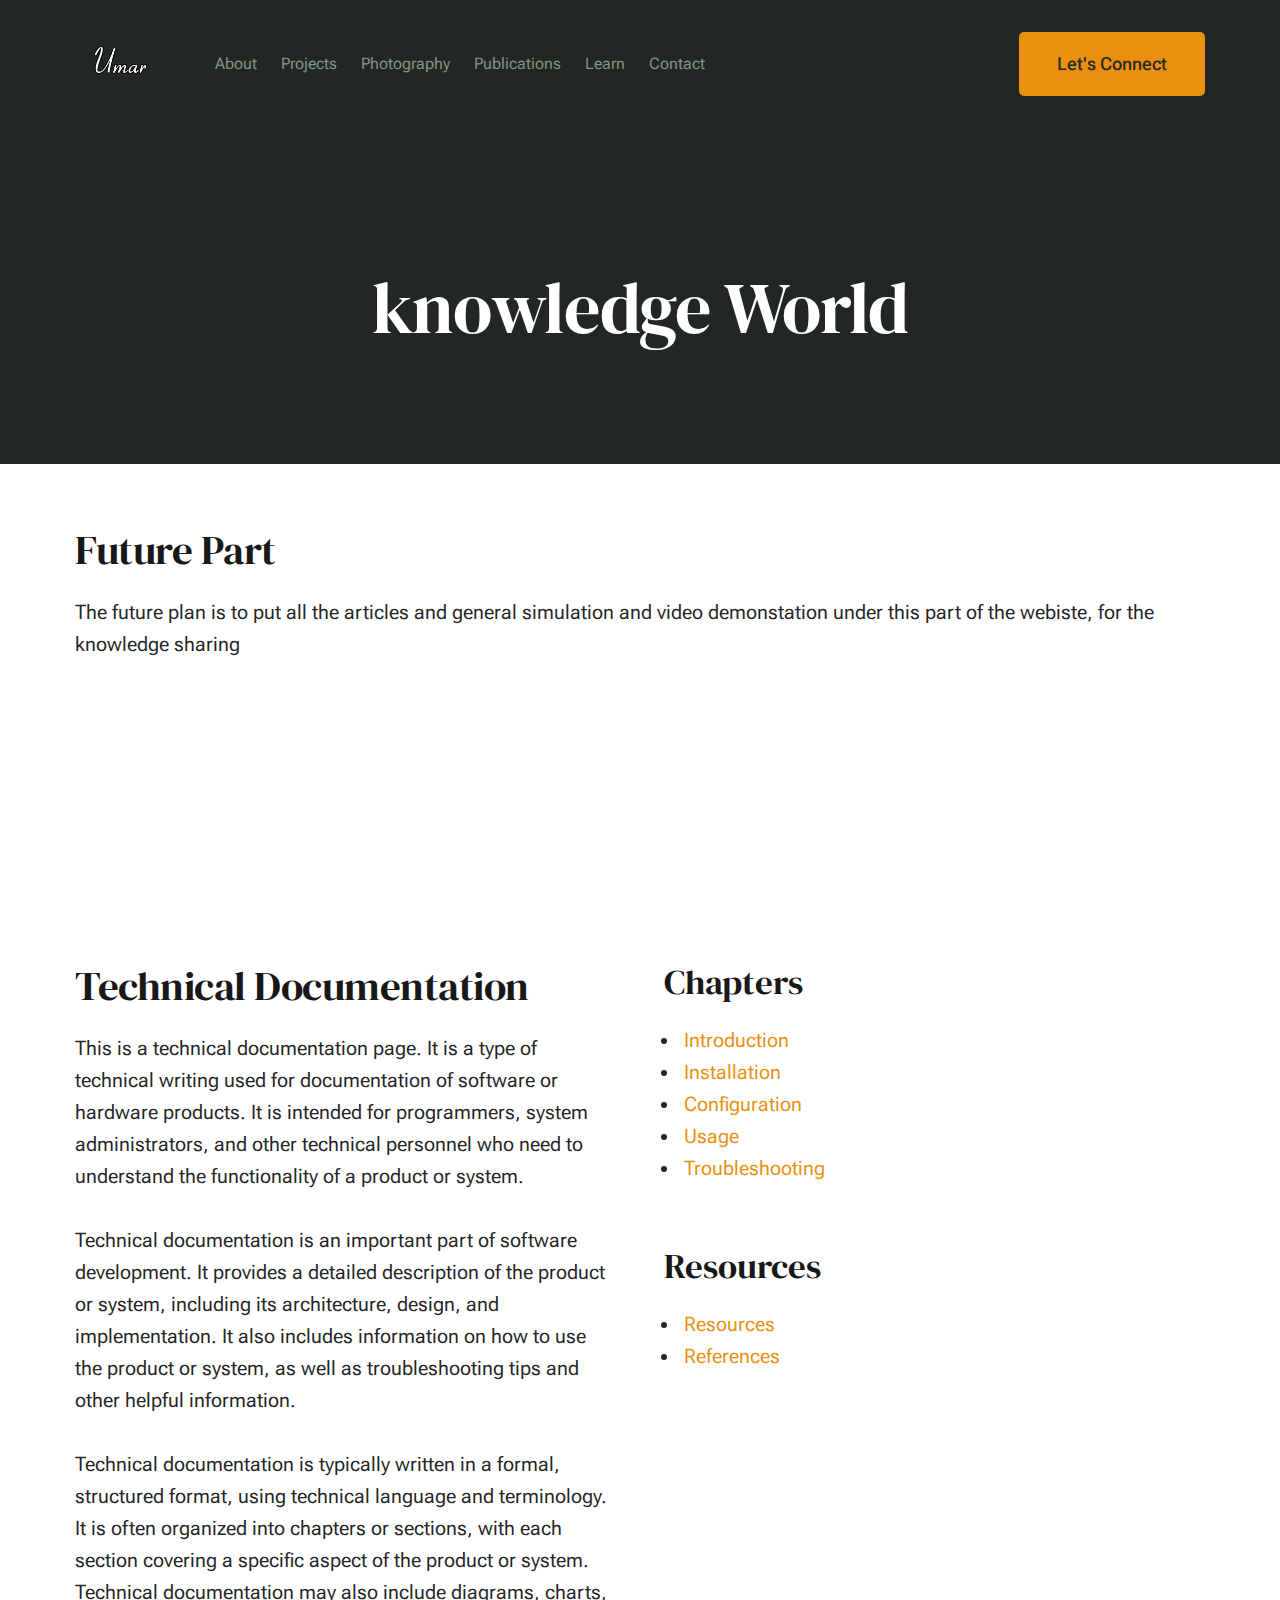
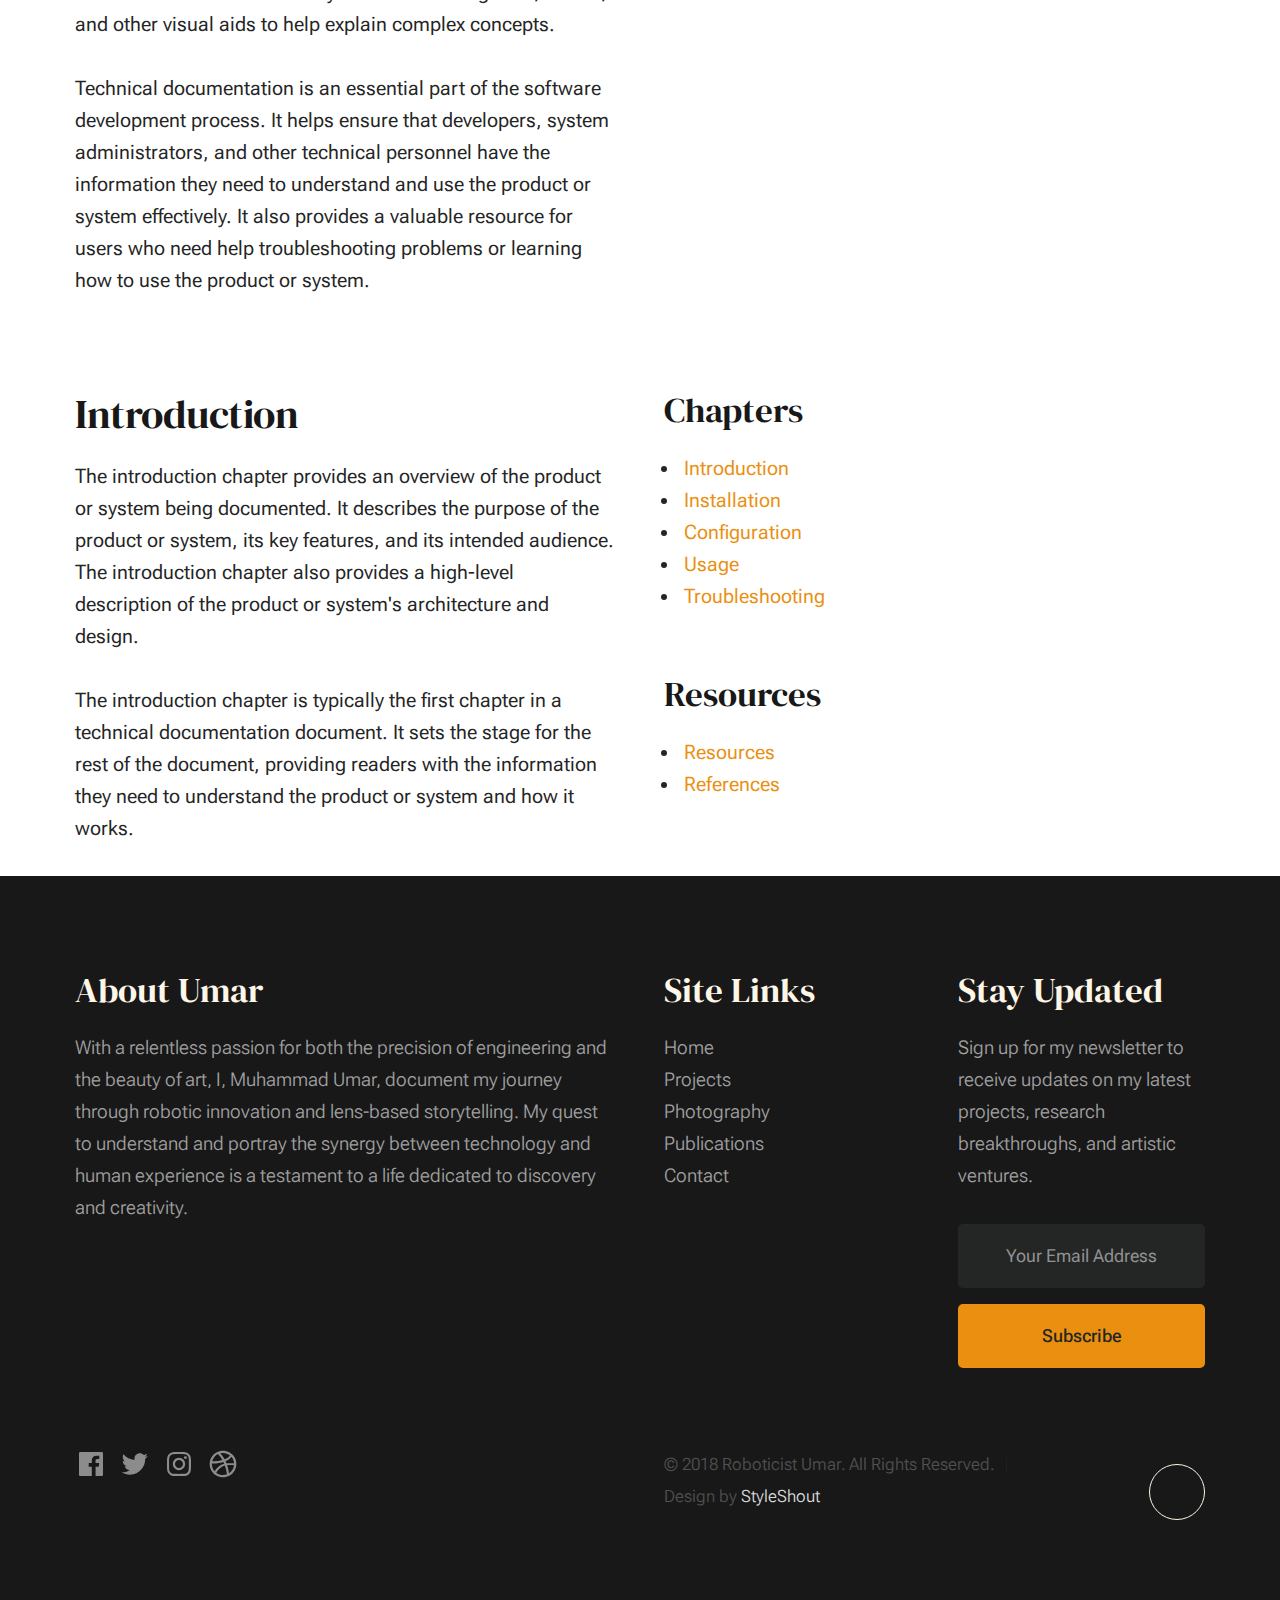
==== commit 456f09bf: "Add technical documentation page with side panel for chapters" ====
--- a/learn.html
+++ b/learn.html
@@ -84,6 +84,101 @@
     </div>
 
 
+    <!-- a techincal documentation page with a side panel for chapters -->
+
+    <div class="row s-content__entry">
+        <div class="column">
+            <h2 class="s-content__subheader">Technical Documentation</h2>
+            <p>
+                This is a technical documentation page. It is a type of technical writing used for documentation of
+                software or hardware products. It is intended for programmers, system administrators, and other technical
+                personnel who need to understand the functionality of a product or system.
+            </p>
+            <p>
+                Technical documentation is an important part of software development. It provides a detailed description
+                of the product or system, including its architecture, design, and implementation. It also includes
+                information on how to use the product or system, as well as troubleshooting tips and other helpful
+                information.
+            </p>
+            <p>
+                Technical documentation is typically written in a formal, structured format, using technical language and
+                terminology. It is often organized into chapters or sections, with each section covering a specific aspect
+                of the product or system. Technical documentation may also include diagrams, charts, and other visual
+                aids to help explain complex concepts.
+            </p>
+            <p>
+                Technical documentation is an essential part of the software development process. It helps ensure that
+                developers, system administrators, and other technical personnel have the information they need to
+                understand and use the product or system effectively. It also provides a valuable resource for users who
+                need help troubleshooting problems or learning how to use the product or system.
+            </p>
+        </div>
+
+        <div class="column s-content__chapter">
+            <h3>Chapters</h3>
+            <ul>
+                <li><a href="#introduction">Introduction</a></li>
+                <li><a href="#installation">Installation</a></li>
+                <li><a href="#configuration">Configuration</a></li>
+                <li><a href="#usage">Usage</a></li>
+                <li><a href="#troubleshooting">Troubleshooting</a></li>
+            </ul>
+
+            <h3>Resources</h3>
+
+            <ul>
+                <li><a href="#resources">Resources</a></li>
+                <li><a href="#references">References</a></li>
+
+            </ul>
+
+        </div>
+
+    </div>
+
+    <div class="row s-content__entry">
+        <div class="column">
+            <h2 id="introduction">Introduction</h2>
+            <p>
+                The introduction chapter provides an overview of the product or system being documented. It describes the
+                purpose of the product or system, its key features, and its intended audience. The introduction chapter
+                also provides a high-level description of the product or system's architecture and design.
+            </p>
+            <p>
+                The introduction chapter is typically the first chapter in a technical documentation document. It sets the
+                stage for the rest of the document, providing readers with the information they need to understand the
+                product or system and how it works.
+            </p>
+        </div>
+
+
+        <div class="column s-content__chapter">
+            <h3>Chapters</h3>
+            <ul>
+                <li><a href="#introduction">Introduction</a></li>
+                <li><a href="#installation">Installation</a></li>
+                <li><a href="#configuration">Configuration</a></li>
+                <li><a href="#usage">Usage</a></li>
+                <li><a href="#troubleshooting">Troubleshooting</a></li>
+            </ul>
+
+            <h3>Resources</h3>
+
+            <ul>
+                <li><a href="#resources">Resources</a></li>
+                <li><a href="#references">References</a></li>
+
+            </ul>
+
+
+        </div>
+
+    </div>
+
+
+    
+
+
 
 
 
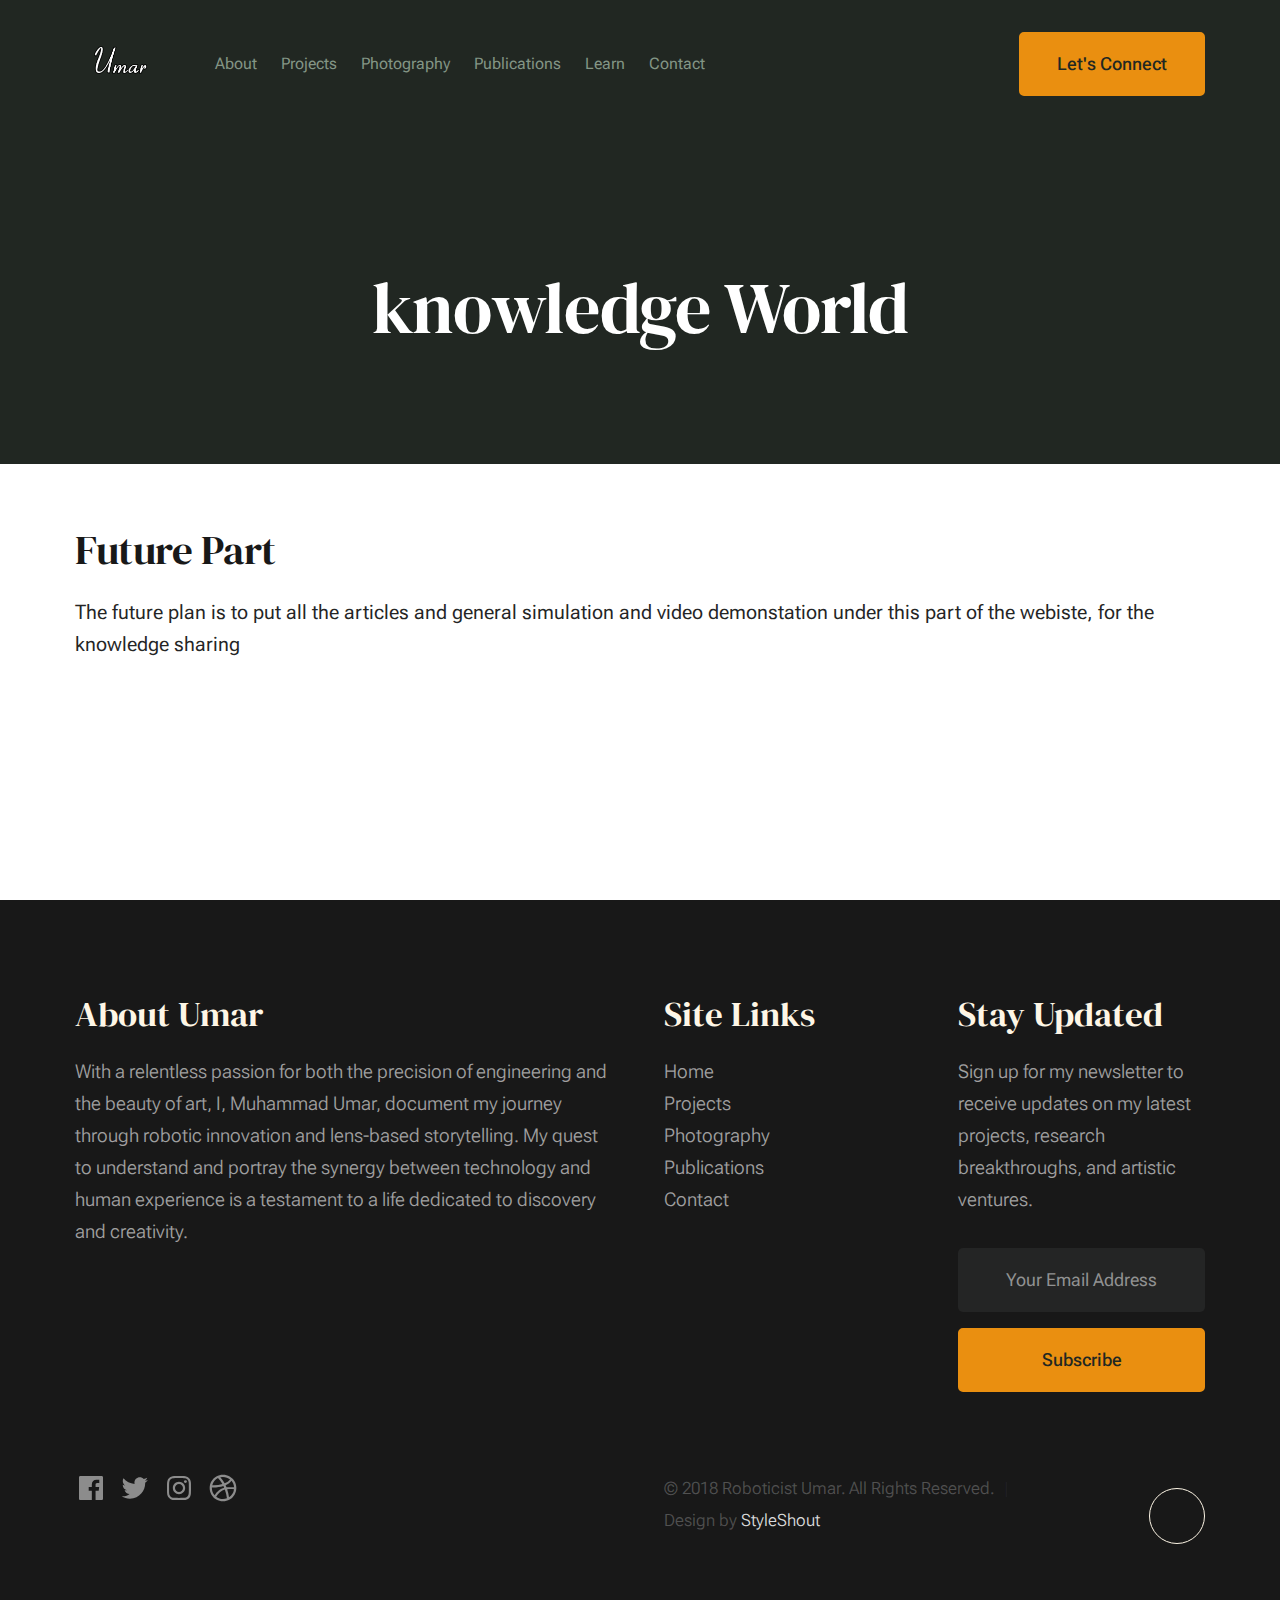
==== commit 7869bf18: "removed technical documentation page" ====
--- a/learn.html
+++ b/learn.html
@@ -82,103 +82,6 @@
         </section>
 
     </div>
-
-
-    <!-- a techincal documentation page with a side panel for chapters -->
-
-    <div class="row s-content__entry">
-        <div class="column">
-            <h2 class="s-content__subheader">Technical Documentation</h2>
-            <p>
-                This is a technical documentation page. It is a type of technical writing used for documentation of
-                software or hardware products. It is intended for programmers, system administrators, and other technical
-                personnel who need to understand the functionality of a product or system.
-            </p>
-            <p>
-                Technical documentation is an important part of software development. It provides a detailed description
-                of the product or system, including its architecture, design, and implementation. It also includes
-                information on how to use the product or system, as well as troubleshooting tips and other helpful
-                information.
-            </p>
-            <p>
-                Technical documentation is typically written in a formal, structured format, using technical language and
-                terminology. It is often organized into chapters or sections, with each section covering a specific aspect
-                of the product or system. Technical documentation may also include diagrams, charts, and other visual
-                aids to help explain complex concepts.
-            </p>
-            <p>
-                Technical documentation is an essential part of the software development process. It helps ensure that
-                developers, system administrators, and other technical personnel have the information they need to
-                understand and use the product or system effectively. It also provides a valuable resource for users who
-                need help troubleshooting problems or learning how to use the product or system.
-            </p>
-        </div>
-
-        <div class="column s-content__chapter">
-            <h3>Chapters</h3>
-            <ul>
-                <li><a href="#introduction">Introduction</a></li>
-                <li><a href="#installation">Installation</a></li>
-                <li><a href="#configuration">Configuration</a></li>
-                <li><a href="#usage">Usage</a></li>
-                <li><a href="#troubleshooting">Troubleshooting</a></li>
-            </ul>
-
-            <h3>Resources</h3>
-
-            <ul>
-                <li><a href="#resources">Resources</a></li>
-                <li><a href="#references">References</a></li>
-
-            </ul>
-
-        </div>
-
-    </div>
-
-    <div class="row s-content__entry">
-        <div class="column">
-            <h2 id="introduction">Introduction</h2>
-            <p>
-                The introduction chapter provides an overview of the product or system being documented. It describes the
-                purpose of the product or system, its key features, and its intended audience. The introduction chapter
-                also provides a high-level description of the product or system's architecture and design.
-            </p>
-            <p>
-                The introduction chapter is typically the first chapter in a technical documentation document. It sets the
-                stage for the rest of the document, providing readers with the information they need to understand the
-                product or system and how it works.
-            </p>
-        </div>
-
-
-        <div class="column s-content__chapter">
-            <h3>Chapters</h3>
-            <ul>
-                <li><a href="#introduction">Introduction</a></li>
-                <li><a href="#installation">Installation</a></li>
-                <li><a href="#configuration">Configuration</a></li>
-                <li><a href="#usage">Usage</a></li>
-                <li><a href="#troubleshooting">Troubleshooting</a></li>
-            </ul>
-
-            <h3>Resources</h3>
-
-            <ul>
-                <li><a href="#resources">Resources</a></li>
-                <li><a href="#references">References</a></li>
-
-            </ul>
-
-
-        </div>
-
-    </div>
-
-
-    
-
-
 
 
 
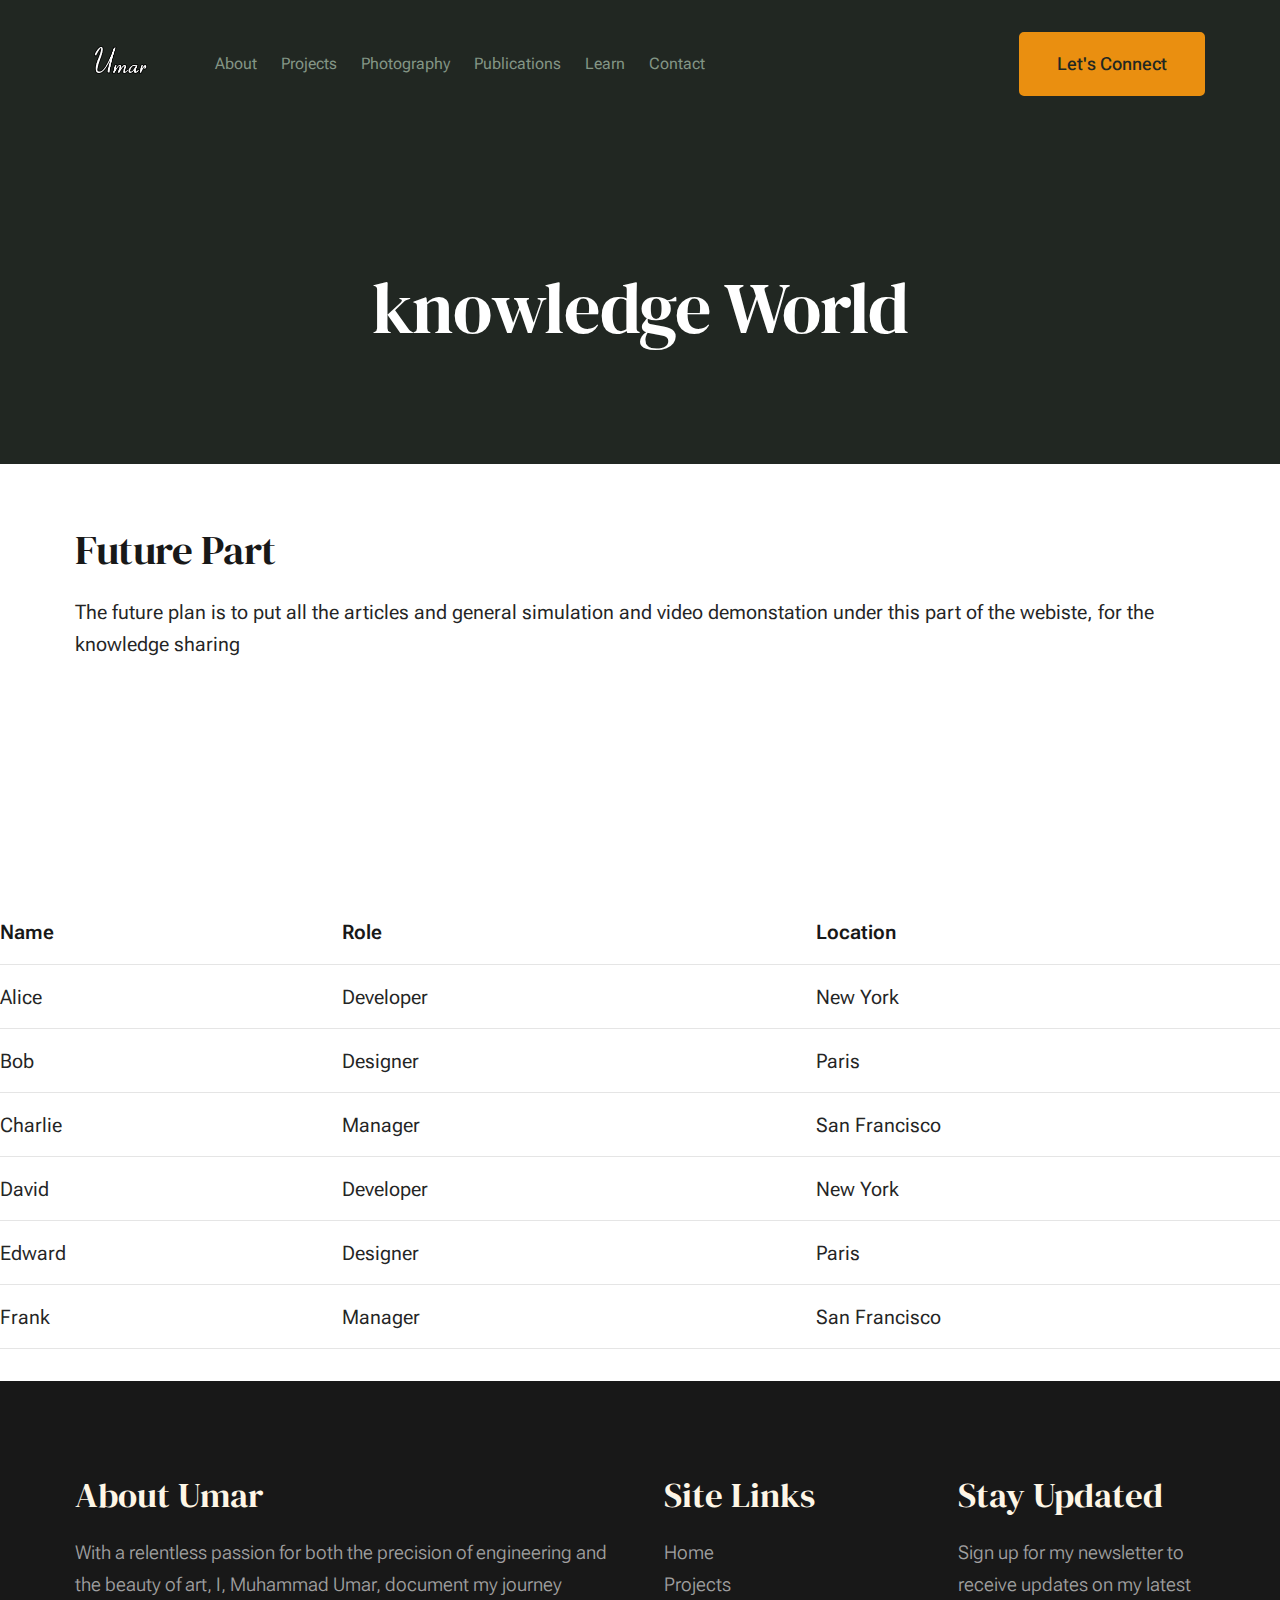
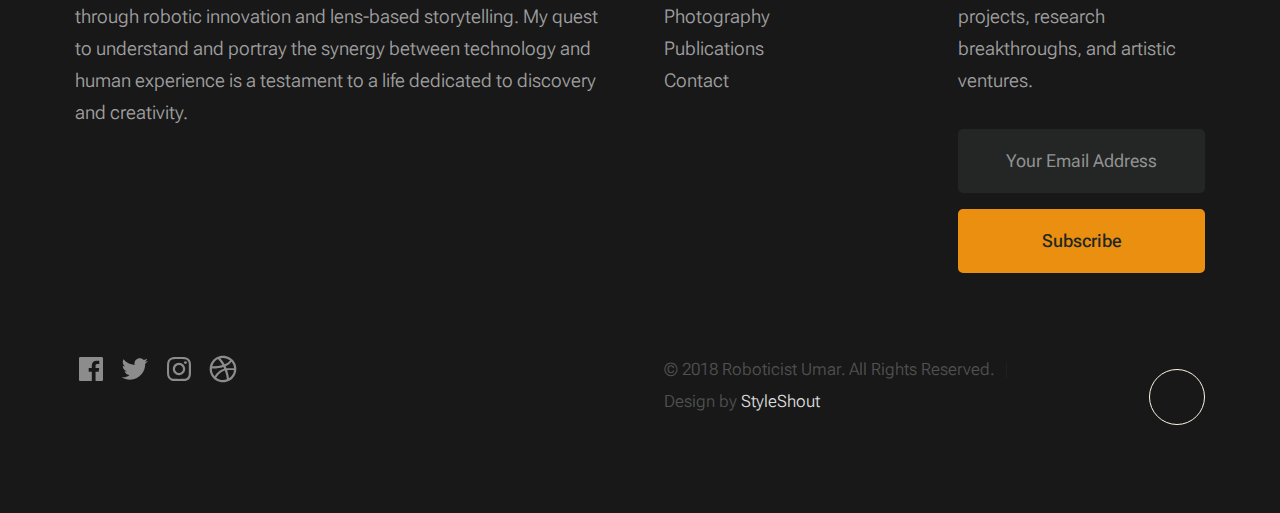
==== commit 64d4272d: "dynamic table" ====
--- a/learn.html
+++ b/learn.html
@@ -83,7 +83,11 @@
 
     </div>
 
-
+    <div id="csv-data" class="data-container">
+        <!-- The CSV data will be loaded here -->
+
+    </div>
+    <script src="js/script.js"></script>
 
 
 
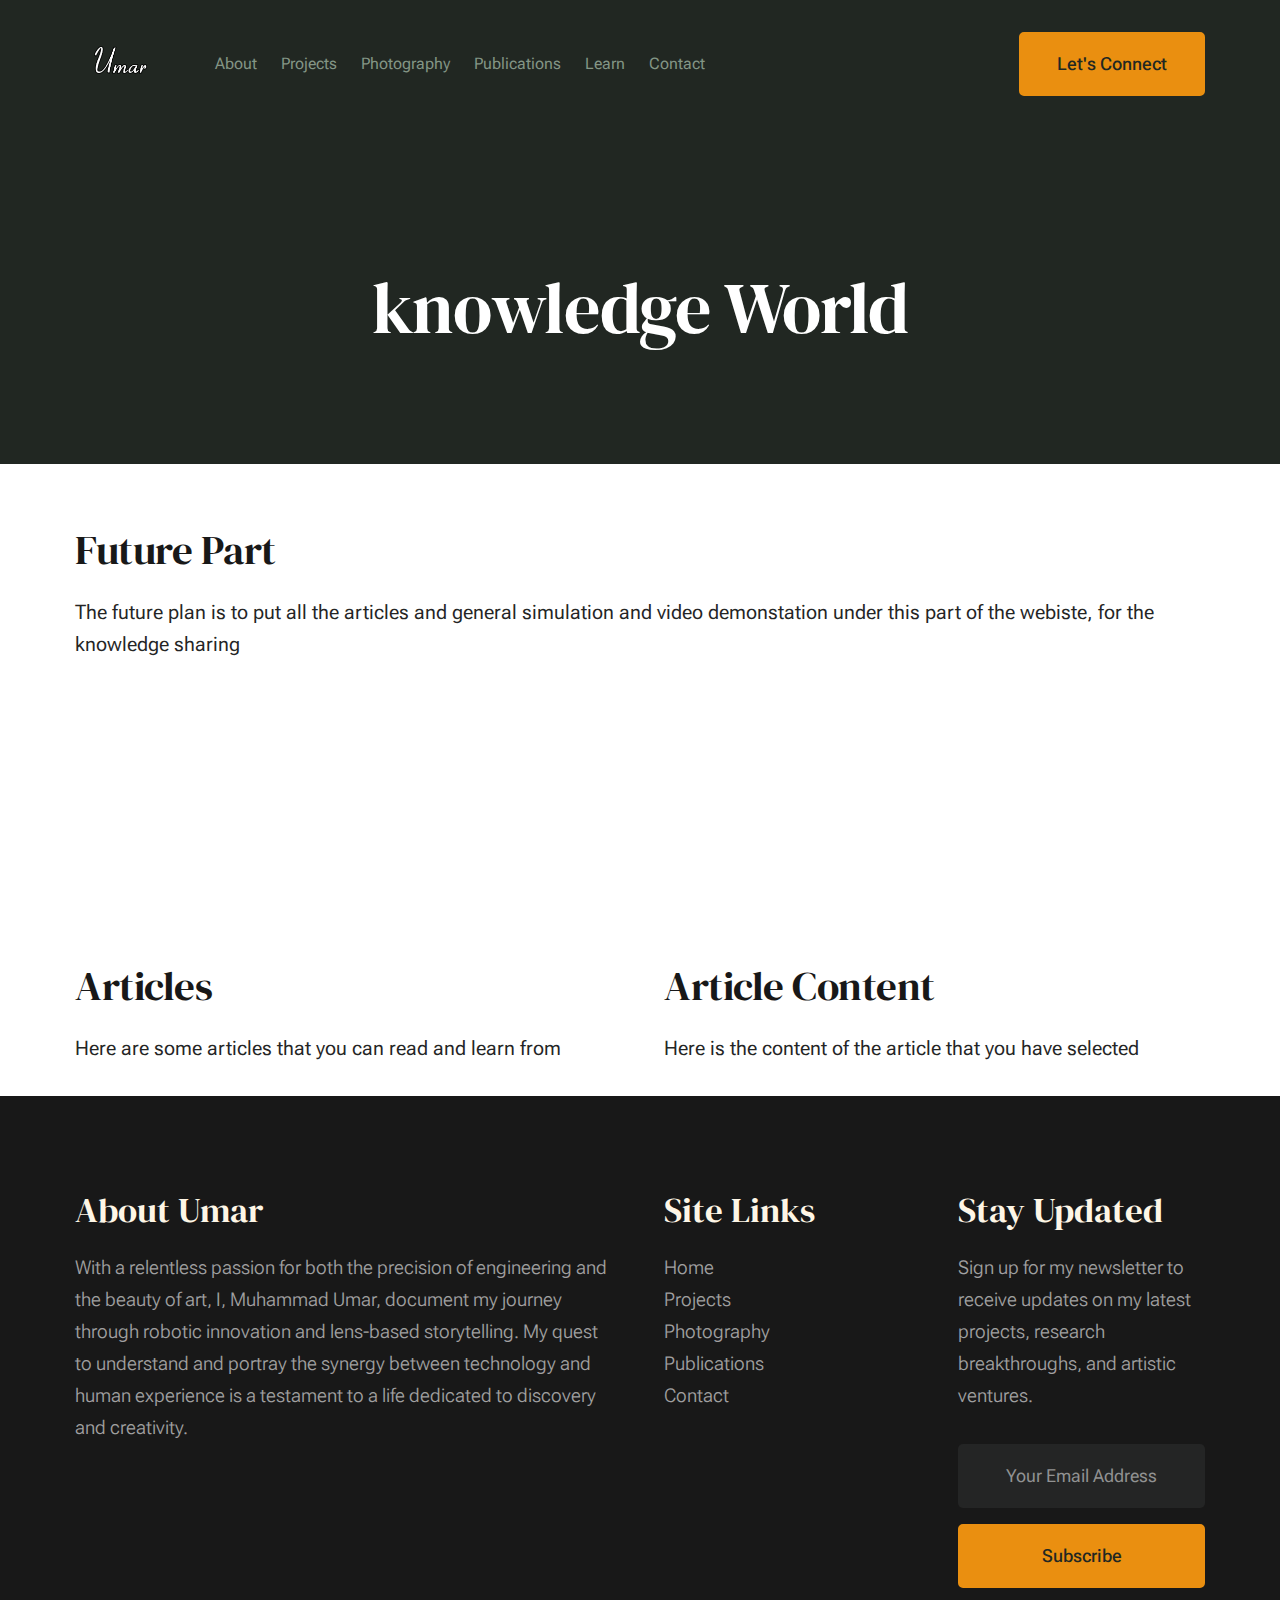
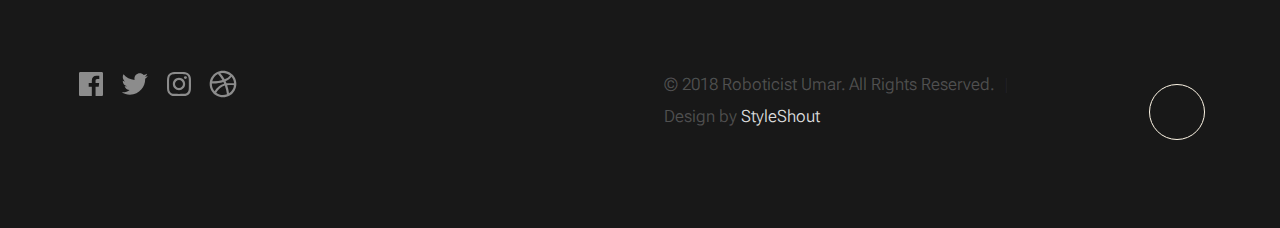
==== commit cd3556d4: "SEO optimized" ====
--- a/learn.html
+++ b/learn.html
@@ -83,14 +83,24 @@
 
     </div>
 
-    <div id="csv-data" class="data-container">
-        <!-- The CSV data will be loaded here -->
-
+    <!-- This part would contain a list of articles on the left pane (would be like 20 % of the page width), and the list in hyperclicks, 
+        clicking on each article list element, loads up a different .html file and copies in another div on the right side. The text for the list of 
+    articles in fetched from the first colomn of the csv file-->
+
+    <div class="row">
+        <div class="column">
+            <h2 class="s-content__subheader">Articles</h2>
+            <p>Here are some articles that you can read and learn from</p>
+        </div>
+
+        <div class="column">
+            <h2 class="s-content__subheader">Article Content</h2>
+            <p>Here is the content of the article that you have selected</p>
+        </div>
     </div>
-    <script src="js/script.js"></script>
-
-
-
+
+
+    
     <!-- Footer -->
     <footer class="s-footer">
         <div class="row s-footer__content">
@@ -209,6 +219,7 @@
 ================================================== -->
     <script src="js/plugins.js"></script>
     <script src="js/main.js"></script>
+    <script src="js/script.js"></script>
 
 </body>
 
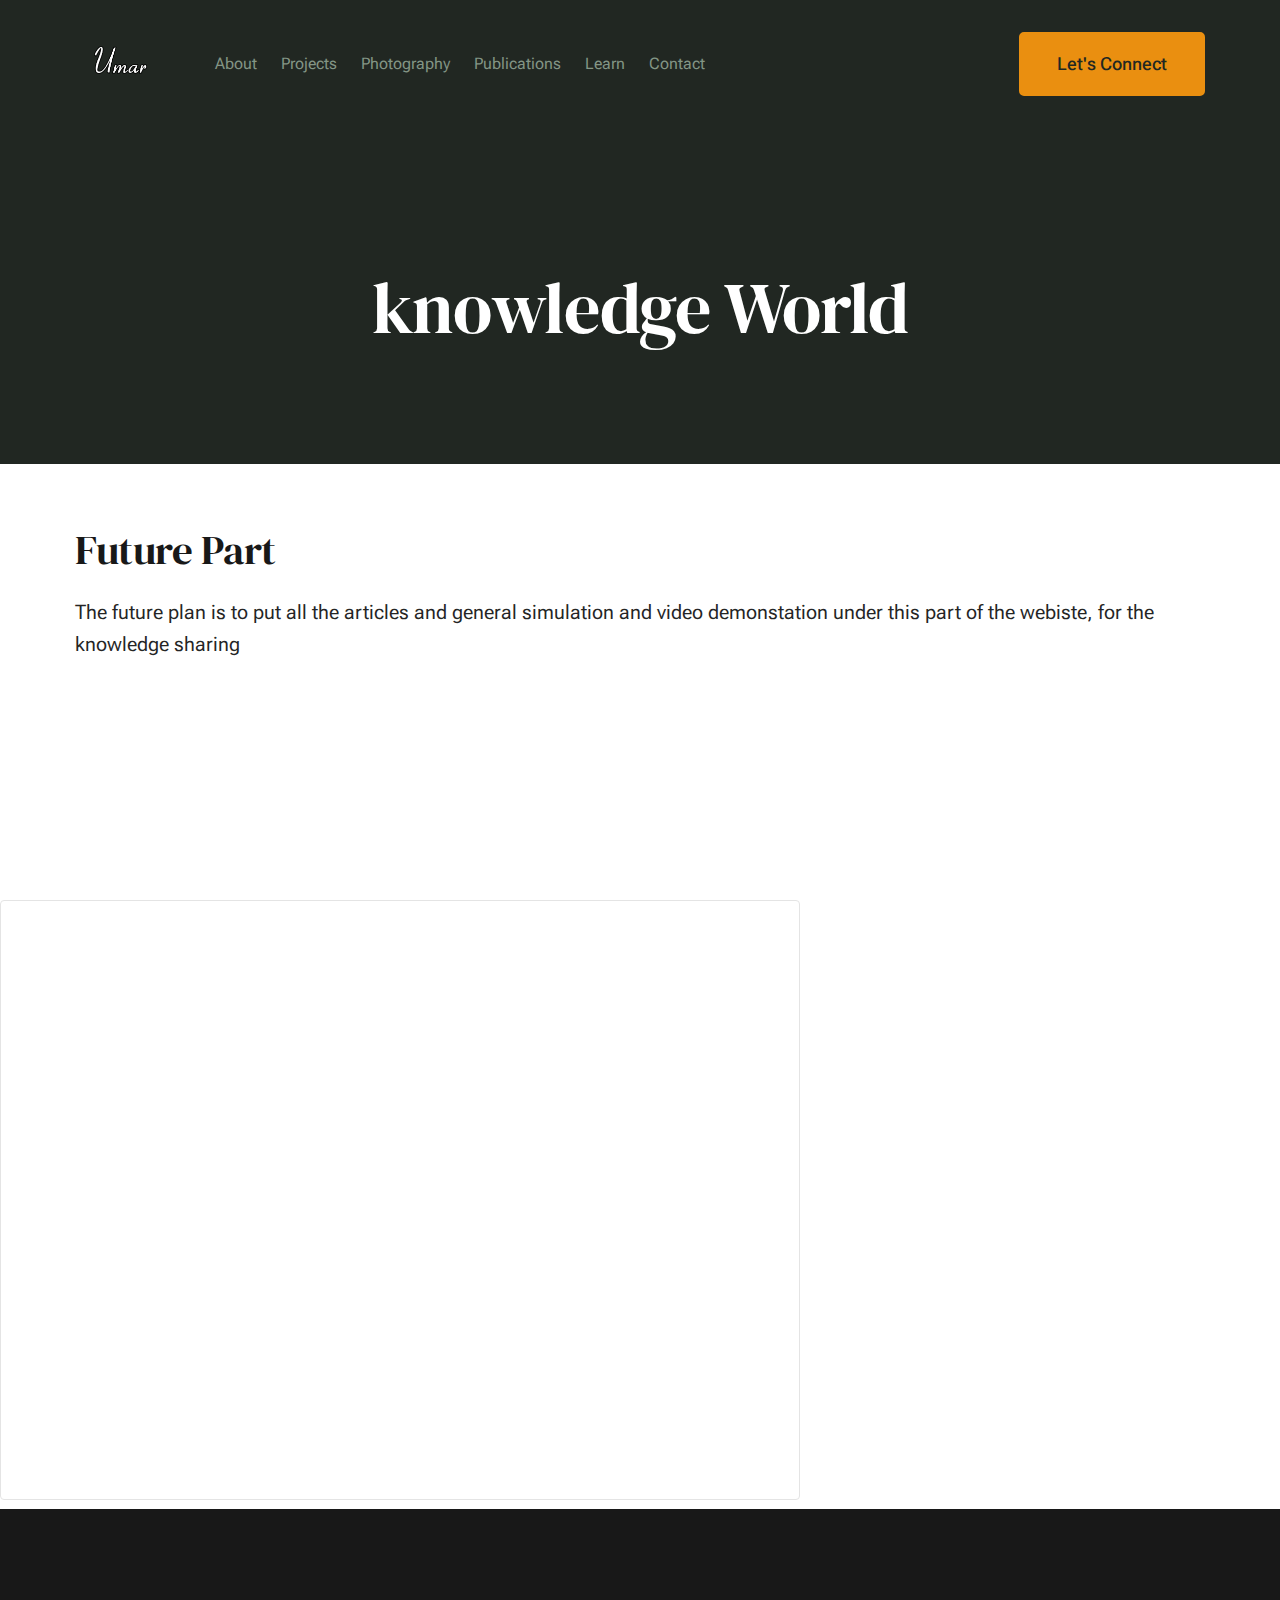
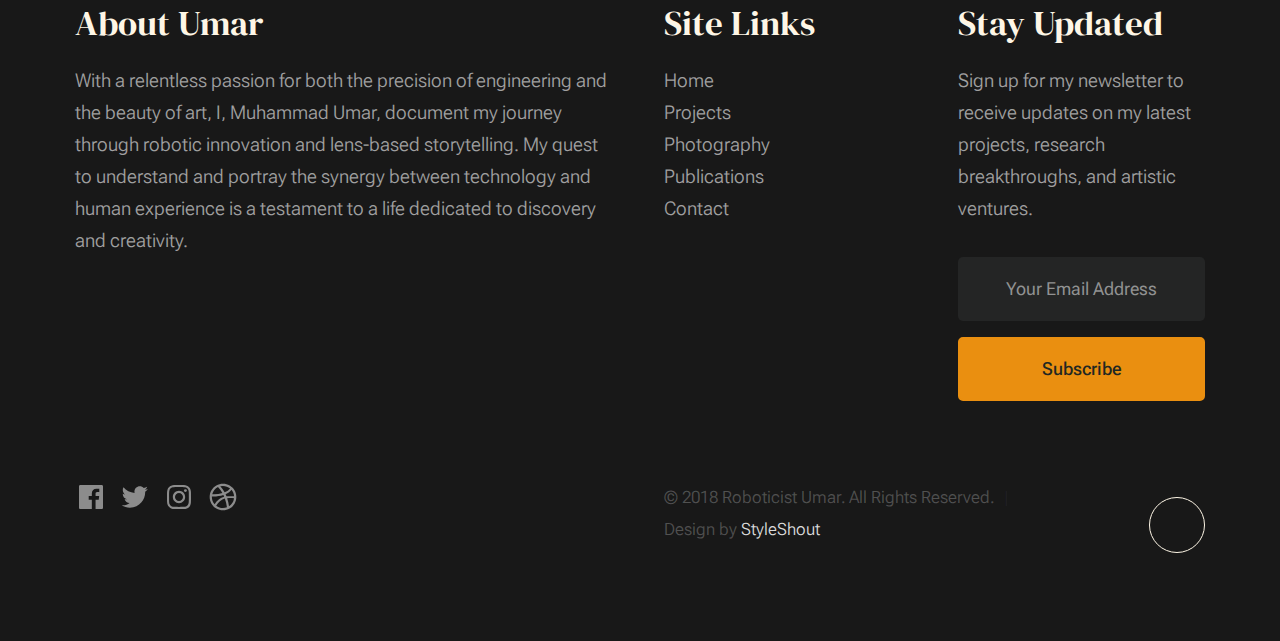
==== commit 174567c3: "add geogebra" ====
--- a/learn.html
+++ b/learn.html
@@ -87,17 +87,9 @@
         clicking on each article list element, loads up a different .html file and copies in another div on the right side. The text for the list of 
     articles in fetched from the first colomn of the csv file-->
 
-    <div class="row">
-        <div class="column">
-            <h2 class="s-content__subheader">Articles</h2>
-            <p>Here are some articles that you can read and learn from</p>
-        </div>
-
-        <div class="column">
-            <h2 class="s-content__subheader">Article Content</h2>
-            <p>Here is the content of the article that you have selected</p>
-        </div>
-    </div>
+    <iframe src="https://www.geogebra.org/calculator/aankmcdb?embed" width="800" height="600" allowfullscreen style="border: 1px solid #e4e4e4;border-radius: 4px;" frameborder="0">
+    
+    </iframe>
 
 
     
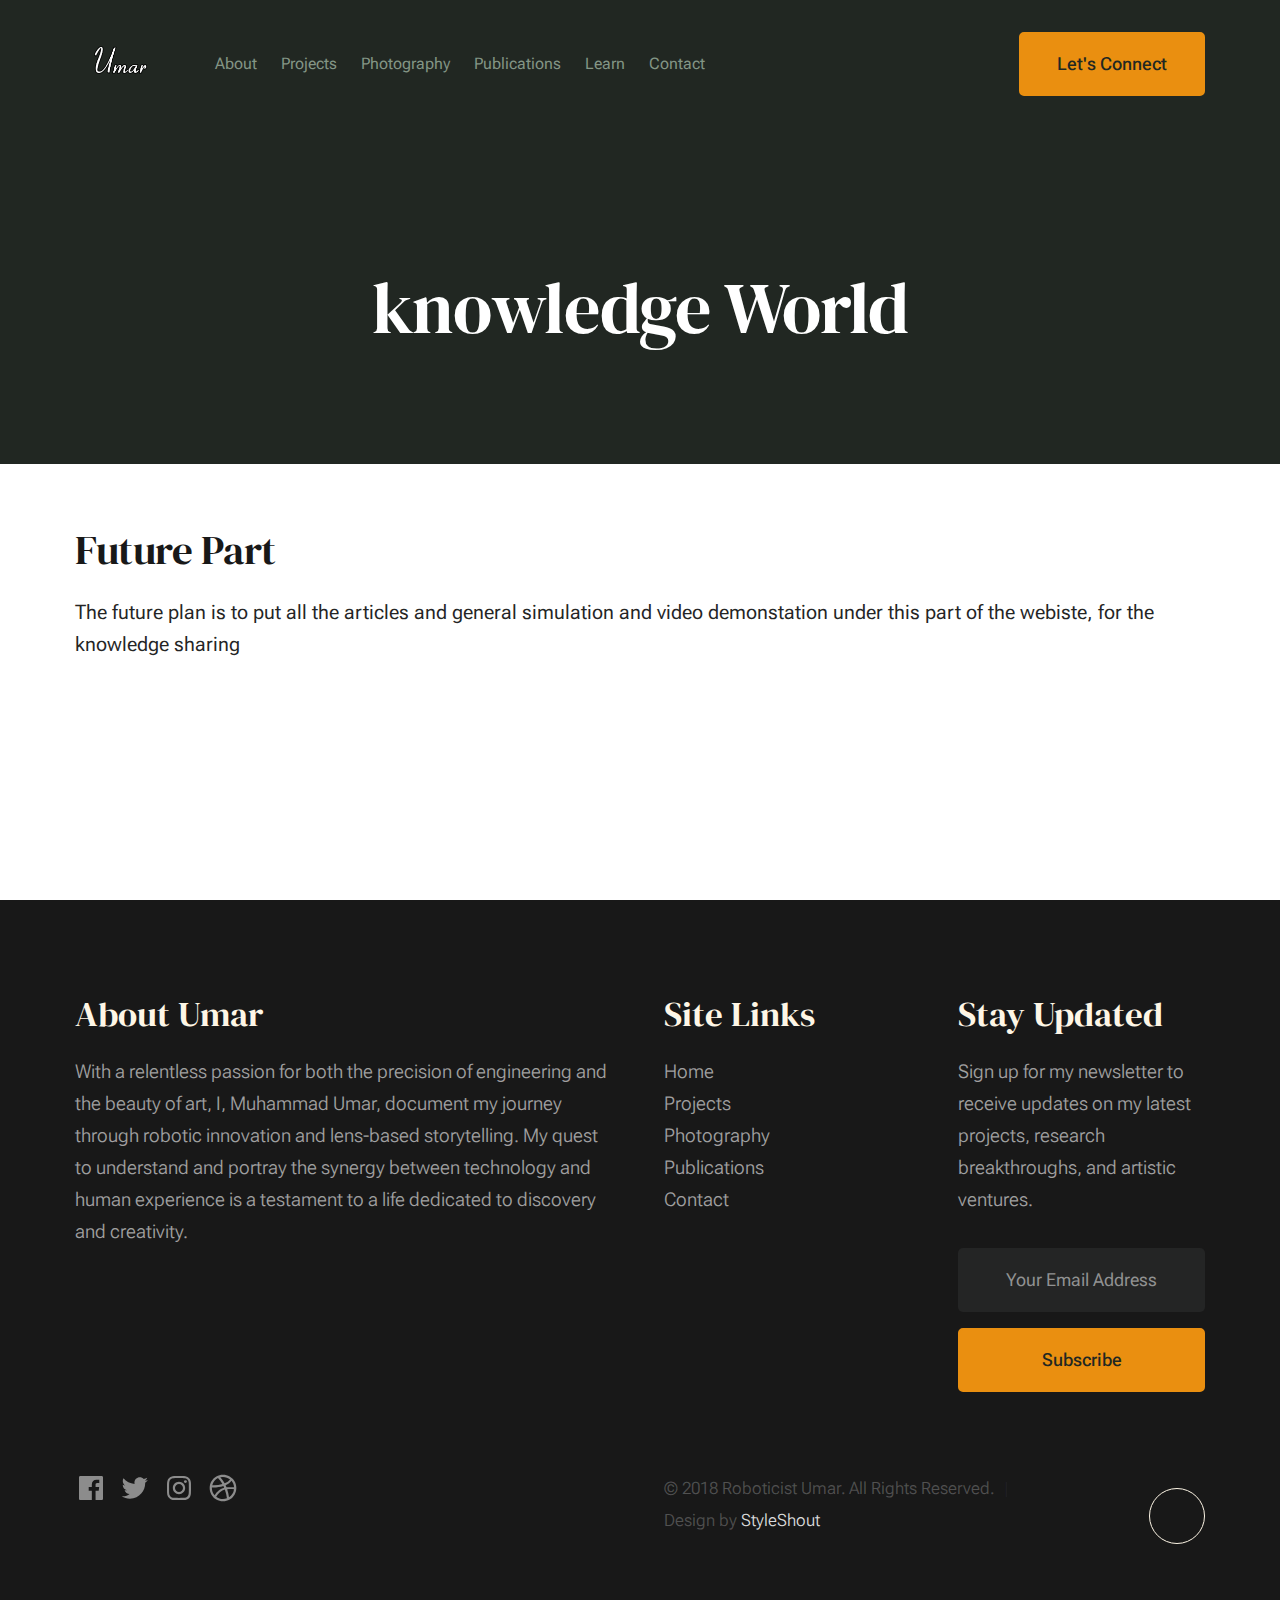
==== commit 6a30bfed: "Remove commented out iframe code" ====
--- a/learn.html
+++ b/learn.html
@@ -87,9 +87,9 @@
         clicking on each article list element, loads up a different .html file and copies in another div on the right side. The text for the list of 
     articles in fetched from the first colomn of the csv file-->
 
-    <iframe src="https://www.geogebra.org/calculator/aankmcdb?embed" width="800" height="600" allowfullscreen style="border: 1px solid #e4e4e4;border-radius: 4px;" frameborder="0">
+    <!-- <iframe src="https://www.geogebra.org/calculator/aankmcdb?embed" width="800" height="600" allowfullscreen style="border: 1px solid #e4e4e4;border-radius: 4px;" frameborder="0">
     
-    </iframe>
+    </iframe> -->
 
 
     
